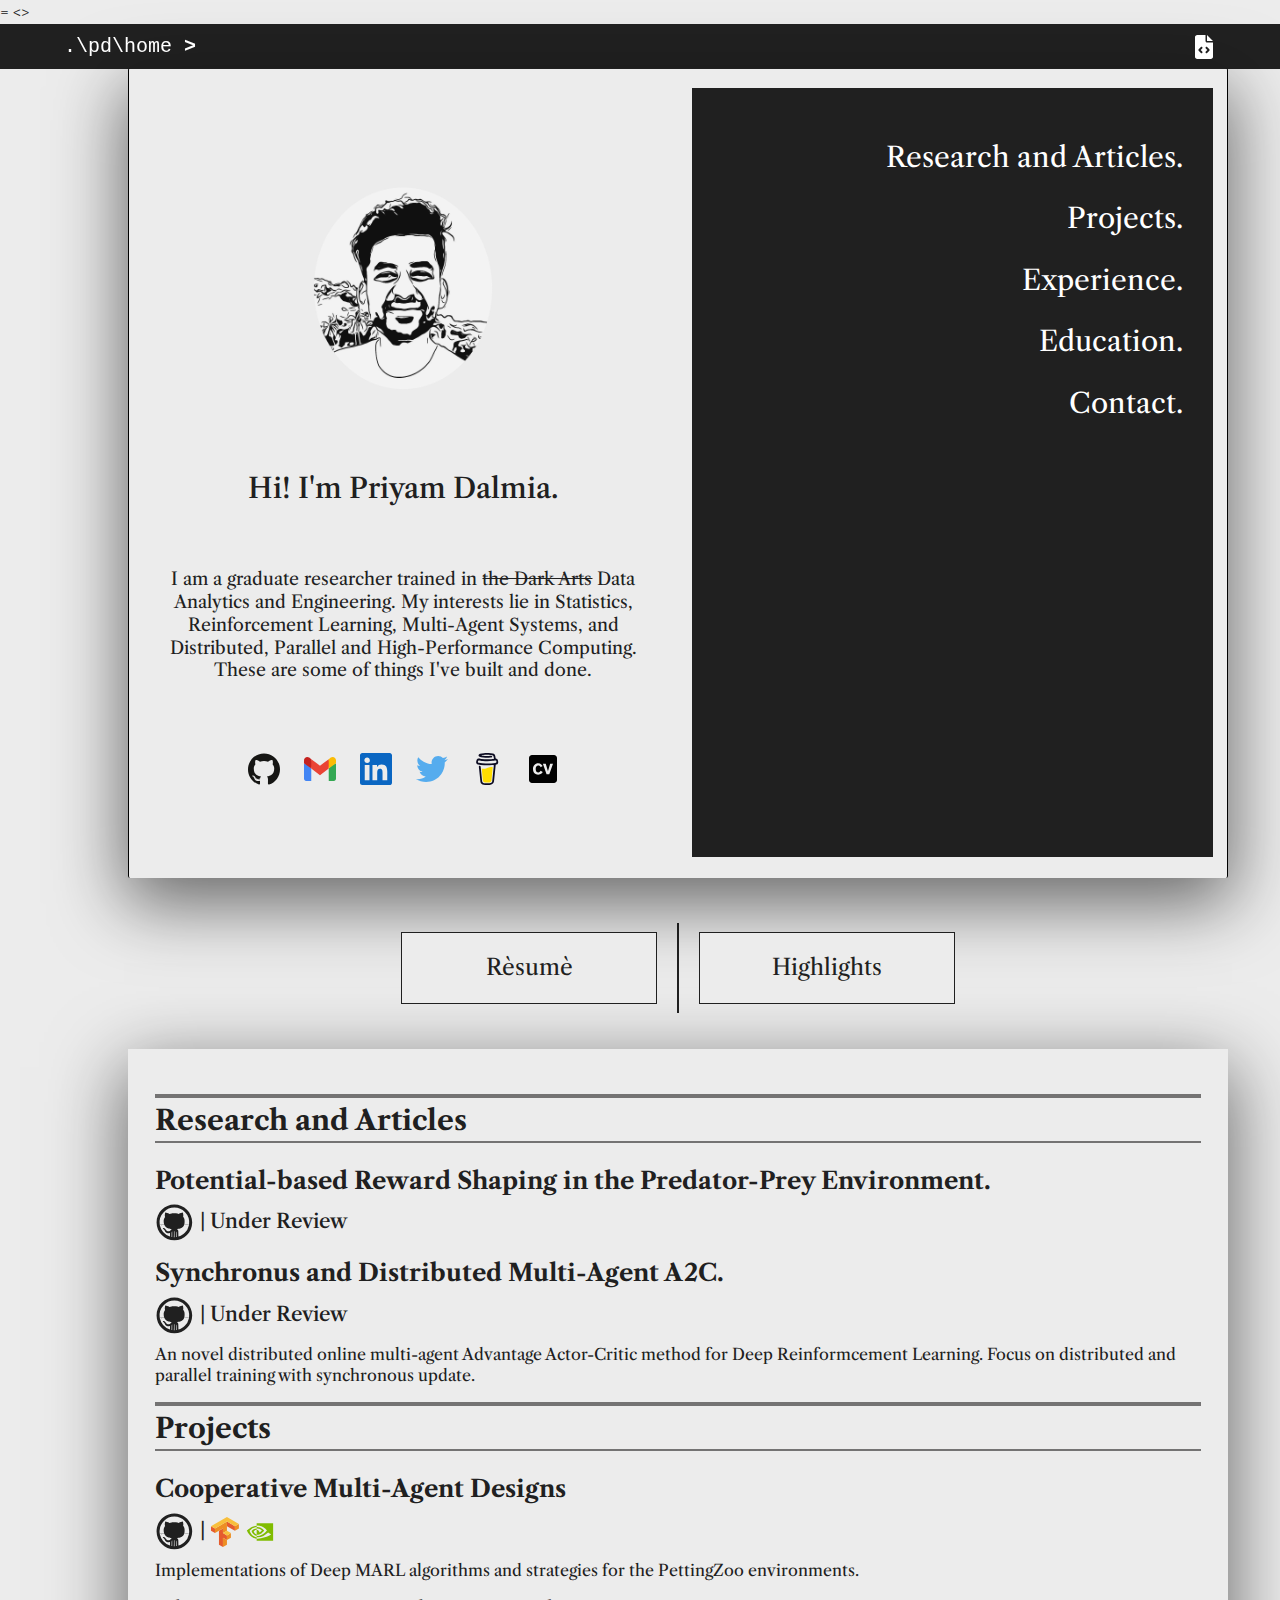
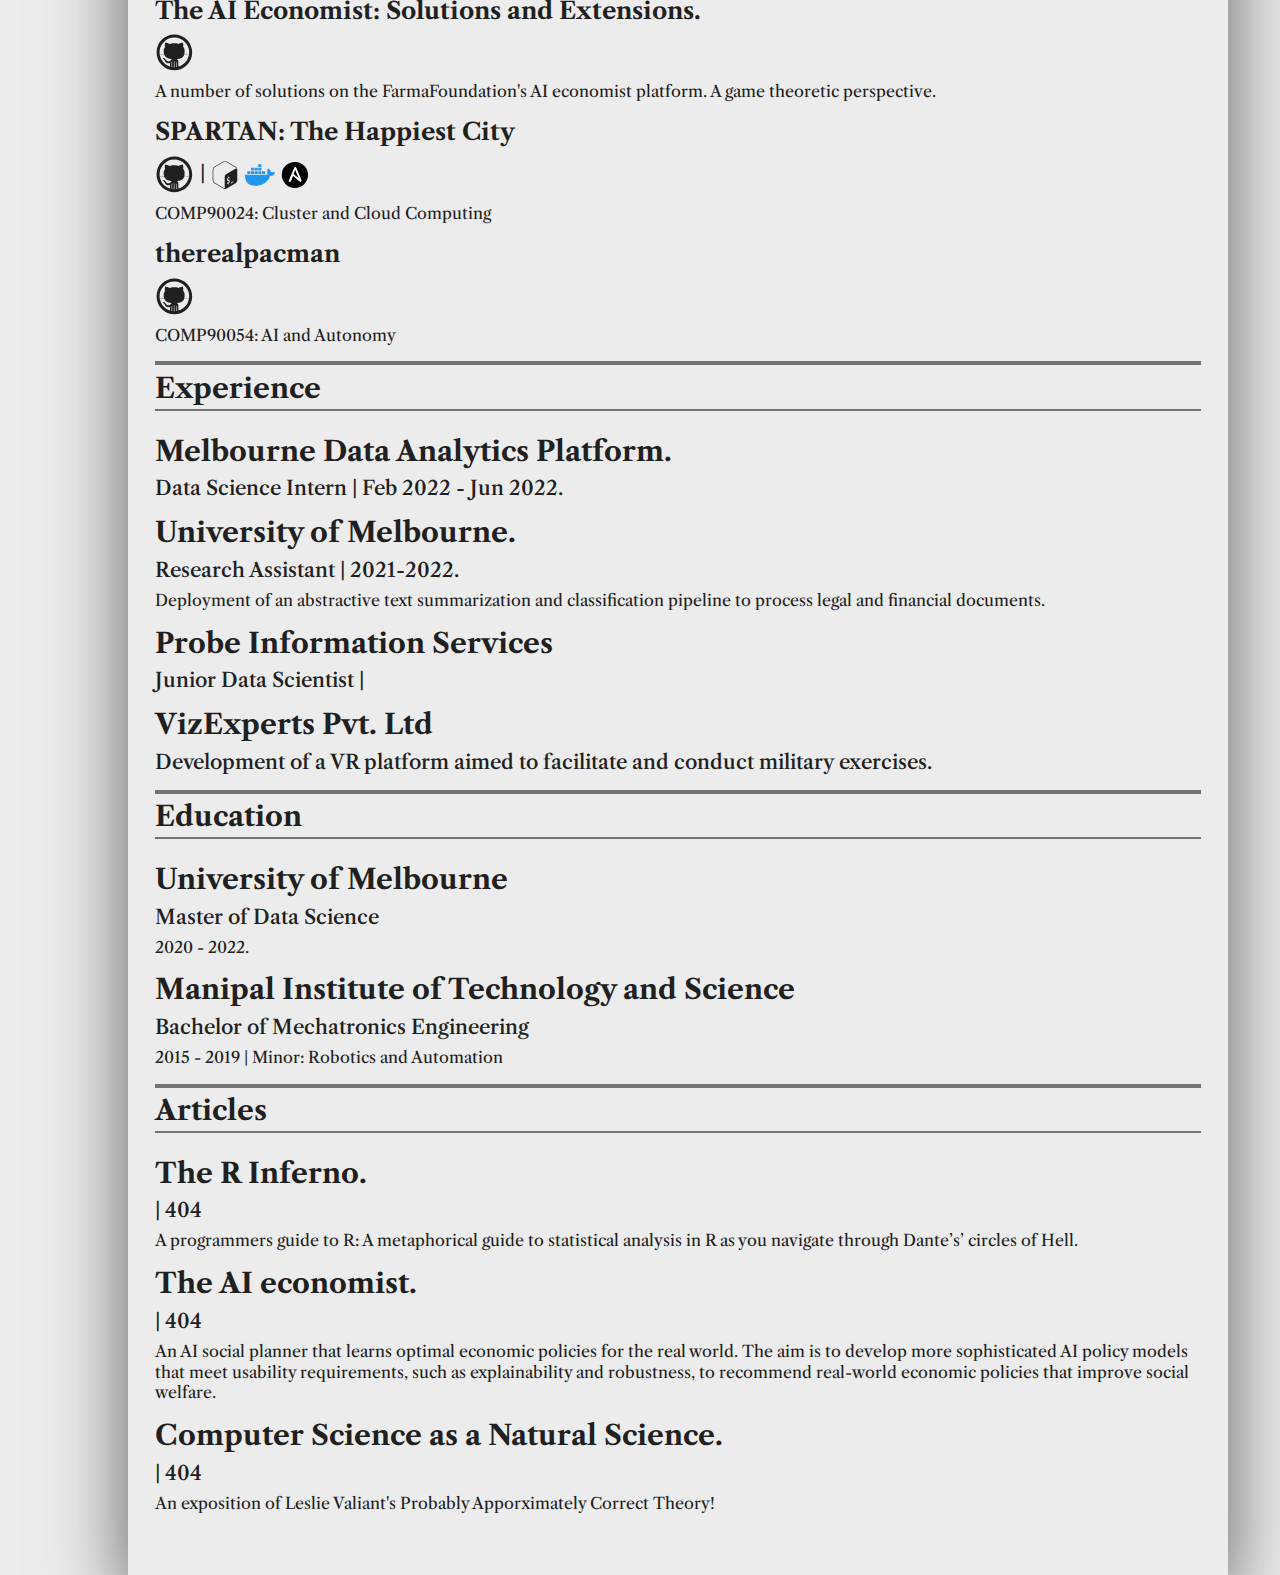
==== index.html @ 286eca4e "premier commit" ====
<!DOCTYPE html>
=    <>
        <title>Portfolio</title>
        <link rel="stylesheet" href="https://maxcdn.bootstrapcdn.com/bootstrap/4.5.2/css/bootstrap.min.css">
        <link rel="stylesheet" href="./css/stylesheet.css">
        <link rel="preconnect" href="https://fonts.gstatic.com" crossorigin>
        <link rel="preconnect" href="https://fonts.googleapis.com">
        <link href="https://fonts.googleapis.com/css2?family=Libre+Caslon+Text&display=swap" rel="stylesheet"> 
    </head>
    <body>
        <div class="toolbar">
            <div class="address">
                <p>.\pd\home <b>></b></p>
            </div>
            <div class="icons">
                <a href="https://github.com/priyamDalmia/priyamDalmia.github.io"><svg aria-hidden="true" role="img" width="1.5em" height="1.5em" preserveAspectRatio="xMidYMid meet" viewBox="0 0 384 512"><path fill="#FFFFFF" d="M224 128V0H48C21.49 0 0 21.49 0 48v416c0 26.5 21.49 48 48 48h288c26.51 0 48-21.49 48-48V160H256.9c-18.6 0-32.9-14.3-32.9-32zm-69.9 225.8c7.812 7.812 7.812 20.5 0 28.31c-3.9 3.99-9 5.89-14.1 5.89s-10.23-1.938-14.14-5.844l-48-48c-7.812-7.812-7.812-20.5 0-28.31l48-48c7.812-7.812 20.47-7.812 28.28 0s7.812 20.5 0 28.31L120.3 320l33.8 33.8zm152-48c7.812 7.812 7.812 20.5 0 28.31l-48 48c-3.9 3.99-9 5.89-14.1 5.89s-10.23-1.938-14.14-5.844c-7.812-7.812-7.812-20.5 0-28.31L263.7 320l-33.86-33.84c-7.812-7.812-7.812-20.5 0-28.31s20.47-7.812 28.28 0l47.98 47.95zM256 0v128h128L256 0z"/></svg></a>
            </div>
        </div>
        <div class="content"> 
            <div class="profile-content page">
                <div class="box left">
                    <div class="item1" style="grid-row-start: span 2">
                        <img class=mugshot src="images/mugshot.png" alt="mugshot here!">
                    </div>
                    <h3 class="item2" style="grid-row-start:3">Hi! I'm Priyam Dalmia.</h3>
                    <p class="item3" style="font-size:1.1em">I am a graduate researcher trained in <del>the Dark Arts</del> Data Analytics and Engineering. My interests lie in Statistics, Reinforcement Learning, Multi-Agent Systems, 
                    and Distributed, Parallel and High-Performance Computing. These are some of things I've built and done.</p>
                    <div class="item4 contact-icons" style="grid-row-start:5">
                            <a href="https://github.com/priyamDalmia/priyamDalmia.github.io">
                                <svg aria-hidden="true" role="img" width="2em" height="2em" preserveAspectRatio="xMidYMid meet" viewBox="0 0 256 250"><path fill="#161614" d="M128.001 0C57.317 0 0 57.307 0 128.001c0 56.554 36.676 104.535 87.535 121.46c6.397 1.185 8.746-2.777 8.746-6.158c0-3.052-.12-13.135-.174-23.83c-35.61 7.742-43.124-15.103-43.124-15.103c-5.823-14.795-14.213-18.73-14.213-18.73c-11.613-7.944.876-7.78.876-7.78c12.853.902 19.621 13.19 19.621 13.19c11.417 19.568 29.945 13.911 37.249 10.64c1.149-8.272 4.466-13.92 8.127-17.116c-28.431-3.236-58.318-14.212-58.318-63.258c0-13.975 5-25.394 13.188-34.358c-1.329-3.224-5.71-16.242 1.24-33.874c0 0 10.749-3.44 35.21 13.121c10.21-2.836 21.16-4.258 32.038-4.307c10.878.049 21.837 1.47 32.066 4.307c24.431-16.56 35.165-13.12 35.165-13.12c6.967 17.63 2.584 30.65 1.255 33.873c8.207 8.964 13.173 20.383 13.173 34.358c0 49.163-29.944 59.988-58.447 63.157c4.591 3.972 8.682 11.762 8.682 23.704c0 17.126-.148 30.91-.148 35.126c0 3.407 2.304 7.398 8.792 6.14C219.37 232.5 256 184.537 256 128.002C256 57.307 198.691 0 128.001 0Zm-80.06 182.34c-.282.636-1.283.827-2.194.39c-.929-.417-1.45-1.284-1.15-1.922c.276-.655 1.279-.838 2.205-.399c.93.418 1.46 1.293 1.139 1.931Zm6.296 5.618c-.61.566-1.804.303-2.614-.591c-.837-.892-.994-2.086-.375-2.66c.63-.566 1.787-.301 2.626.591c.838.903 1 2.088.363 2.66Zm4.32 7.188c-.785.545-2.067.034-2.86-1.104c-.784-1.138-.784-2.503.017-3.05c.795-.547 2.058-.055 2.861 1.075c.782 1.157.782 2.522-.019 3.08Zm7.304 8.325c-.701.774-2.196.566-3.29-.49c-1.119-1.032-1.43-2.496-.726-3.27c.71-.776 2.213-.558 3.315.49c1.11 1.03 1.45 2.505.701 3.27Zm9.442 2.81c-.31 1.003-1.75 1.459-3.199 1.033c-1.448-.439-2.395-1.613-2.103-2.626c.301-1.01 1.747-1.484 3.207-1.028c1.446.436 2.396 1.602 2.095 2.622Zm10.744 1.193c.036 1.055-1.193 1.93-2.715 1.95c-1.53.034-2.769-.82-2.786-1.86c0-1.065 1.202-1.932 2.733-1.958c1.522-.03 2.768.818 2.768 1.868Zm10.555-.405c.182 1.03-.875 2.088-2.387 2.37c-1.485.271-2.861-.365-3.05-1.386c-.184-1.056.893-2.114 2.376-2.387c1.514-.263 2.868.356 3.061 1.403Z"/></svg>
                            </a>
                            <a href="./pages/common/contact-me.html">
                                <svg aria-hidden="true" role="img" width="2em" height="2em" preserveAspectRatio="xMidYMid meet" viewBox="0 0 256 193"><path fill="#4285F4" d="M58.182 192.05V93.14L27.507 65.077L0 49.504v125.091c0 9.658 7.825 17.455 17.455 17.455h40.727Z"/><path fill="#34A853" d="M197.818 192.05h40.727c9.659 0 17.455-7.826 17.455-17.455V49.505l-31.156 17.837l-27.026 25.798v98.91Z"/><path fill="#EA4335" d="m58.182 93.14l-4.174-38.647l4.174-36.989L128 69.868l69.818-52.364l4.669 34.992l-4.669 40.644L128 145.504z"/><path fill="#FBBC04" d="M197.818 17.504V93.14L256 49.504V26.231c0-21.585-24.64-33.89-41.89-20.945l-16.292 12.218Z"/><path fill="#C5221F" d="m0 49.504l26.759 20.07L58.182 93.14V17.504L41.89 5.286C24.61-7.66 0 4.646 0 26.23v23.273Z"/></svg>
                            </a>
                            <a href="https://www.linkedin.com/in/priyam-dalmia-15a300228">
                                <svg aria-hidden="true" role="img" width="2em" height="2em" preserveAspectRatio="xMidYMid meet" viewBox="0 0 256 256"><path fill="#0A66C2" d="M218.123 218.127h-37.931v-59.403c0-14.165-.253-32.4-19.728-32.4c-19.756 0-22.779 15.434-22.779 31.369v60.43h-37.93V95.967h36.413v16.694h.51a39.907 39.907 0 0 1 35.928-19.733c38.445 0 45.533 25.288 45.533 58.186l-.016 67.013ZM56.955 79.27c-12.157.002-22.014-9.852-22.016-22.009c-.002-12.157 9.851-22.014 22.008-22.016c12.157-.003 22.014 9.851 22.016 22.008A22.013 22.013 0 0 1 56.955 79.27m18.966 138.858H37.95V95.967h37.97v122.16ZM237.033.018H18.89C8.58-.098.125 8.161-.001 18.471v219.053c.122 10.315 8.576 18.582 18.89 18.474h218.144c10.336.128 18.823-8.139 18.966-18.474V18.454c-.147-10.33-8.635-18.588-18.966-18.453"/></svg>
                            </a>
                            <a href="">
                                <svg aria-hidden="true" role="img" width="2em" height="2em" preserveAspectRatio="xMidYMid meet" viewBox="0 0 256 209"><path fill="#55acee" d="M256 25.45a105.04 105.04 0 0 1-30.166 8.27c10.845-6.5 19.172-16.793 23.093-29.057a105.183 105.183 0 0 1-33.351 12.745C205.995 7.201 192.346.822 177.239.822c-29.006 0-52.523 23.516-52.523 52.52c0 4.117.465 8.125 1.36 11.97c-43.65-2.191-82.35-23.1-108.255-54.876c-4.52 7.757-7.11 16.78-7.11 26.404c0 18.222 9.273 34.297 23.365 43.716a52.312 52.312 0 0 1-23.79-6.57c-.003.22-.003.44-.003.661c0 25.447 18.104 46.675 42.13 51.5a52.592 52.592 0 0 1-23.718.9c6.683 20.866 26.08 36.05 49.062 36.475c-17.975 14.086-40.622 22.483-65.228 22.483c-4.24 0-8.42-.249-12.529-.734c23.243 14.902 50.85 23.597 80.51 23.597c96.607 0 149.434-80.031 149.434-149.435c0-2.278-.05-4.543-.152-6.795A106.748 106.748 0 0 0 256 25.45"/></svg>
                            </a>
                            <a href="https://www.buymeacoffee.com/dalmiap">
                                <svg width="1.9em" height="2em" viewBox="0 0 884 1279" fill="none"><path d="M791.109 297.518L790.231 297.002L788.201 296.383C789.018 297.072 790.04 297.472 791.109 297.518V297.518Z" fill="#0D0C22"/><path d="M803.896 388.891L802.916 389.166L803.896 388.891Z" fill="#0D0C22"/><path d="M791.484 297.377C791.359 297.361 791.237 297.332 791.118 297.29C791.111 297.371 791.111 297.453 791.118 297.534C791.252 297.516 791.379 297.462 791.484 297.377V297.377Z" fill="#0D0C22"/><path d="M791.113 297.529H791.244V297.447L791.113 297.529Z" fill="#0D0C22"/><path d="M803.111 388.726L804.591 387.883L805.142 387.573L805.641 387.04C804.702 387.444 803.846 388.016 803.111 388.726V388.726Z" fill="#0D0C22"/><path d="M793.669 299.515L792.223 298.138L791.243 297.605C791.77 298.535 792.641 299.221 793.669 299.515V299.515Z" fill="#0D0C22"/><path d="M430.019 1186.18C428.864 1186.68 427.852 1187.46 427.076 1188.45L427.988 1187.87C428.608 1187.3 429.485 1186.63 430.019 1186.18Z" fill="#0D0C22"/><path d="M641.187 1144.63C641.187 1143.33 640.551 1143.57 640.705 1148.21C640.705 1147.84 640.86 1147.46 640.929 1147.1C641.015 1146.27 641.084 1145.46 641.187 1144.63Z" fill="#0D0C22"/><path d="M619.284 1186.18C618.129 1186.68 617.118 1187.46 616.342 1188.45L617.254 1187.87C617.873 1187.3 618.751 1186.63 619.284 1186.18Z" fill="#0D0C22"/><path d="M281.304 1196.06C280.427 1195.3 279.354 1194.8 278.207 1194.61C279.136 1195.06 280.065 1195.51 280.684 1195.85L281.304 1196.06Z" fill="#0D0C22"/><path d="M247.841 1164.01C247.704 1162.66 247.288 1161.35 246.619 1160.16C247.093 1161.39 247.489 1162.66 247.806 1163.94L247.841 1164.01Z" fill="#0D0C22"/><path d="M472.623 590.836C426.682 610.503 374.546 632.802 306.976 632.802C278.71 632.746 250.58 628.868 223.353 621.274L270.086 1101.08C271.74 1121.13 280.876 1139.83 295.679 1153.46C310.482 1167.09 329.87 1174.65 349.992 1174.65C349.992 1174.65 416.254 1178.09 438.365 1178.09C462.161 1178.09 533.516 1174.65 533.516 1174.65C553.636 1174.65 573.019 1167.08 587.819 1153.45C602.619 1139.82 611.752 1121.13 613.406 1101.08L663.459 570.876C641.091 563.237 618.516 558.161 593.068 558.161C549.054 558.144 513.591 573.303 472.623 590.836Z" fill="#FFDD00"/><path d="M78.6885 386.132L79.4799 386.872L79.9962 387.182C79.5987 386.787 79.1603 386.435 78.6885 386.132V386.132Z" fill="#0D0C22"/><path d="M879.567 341.849L872.53 306.352C866.215 274.503 851.882 244.409 819.19 232.898C808.711 229.215 796.821 227.633 788.786 220.01C780.751 212.388 778.376 200.55 776.518 189.572C773.076 169.423 769.842 149.257 766.314 129.143C763.269 111.85 760.86 92.4243 752.928 76.56C742.604 55.2584 721.182 42.8009 699.88 34.559C688.965 30.4844 677.826 27.0375 666.517 24.2352C613.297 10.1947 557.342 5.03277 502.591 2.09047C436.875 -1.53577 370.983 -0.443234 305.422 5.35968C256.625 9.79894 205.229 15.1674 158.858 32.0469C141.91 38.224 124.445 45.6399 111.558 58.7341C95.7448 74.8221 90.5829 99.7026 102.128 119.765C110.336 134.012 124.239 144.078 138.985 150.737C158.192 159.317 178.251 165.846 198.829 170.215C256.126 182.879 315.471 187.851 374.007 189.968C438.887 192.586 503.87 190.464 568.44 183.618C584.408 181.863 600.347 179.758 616.257 177.304C634.995 174.43 647.022 149.928 641.499 132.859C634.891 112.453 617.134 104.538 597.055 107.618C594.095 108.082 591.153 108.512 588.193 108.942L586.06 109.252C579.257 110.113 572.455 110.915 565.653 111.661C551.601 113.175 537.515 114.414 523.394 115.378C491.768 117.58 460.057 118.595 428.363 118.647C397.219 118.647 366.058 117.769 334.983 115.722C320.805 114.793 306.661 113.611 292.552 112.177C286.134 111.506 279.733 110.801 273.333 110.009L267.241 109.235L265.917 109.046L259.602 108.134C246.697 106.189 233.792 103.953 221.025 101.251C219.737 100.965 218.584 100.249 217.758 99.2193C216.932 98.1901 216.482 96.9099 216.482 95.5903C216.482 94.2706 216.932 92.9904 217.758 91.9612C218.584 90.9319 219.737 90.2152 221.025 89.9293H221.266C232.33 87.5721 243.479 85.5589 254.663 83.8038C258.392 83.2188 262.131 82.6453 265.882 82.0832H265.985C272.988 81.6186 280.026 80.3625 286.994 79.5366C347.624 73.2302 408.614 71.0801 469.538 73.1014C499.115 73.9618 528.676 75.6996 558.116 78.6935C564.448 79.3474 570.746 80.0357 577.043 80.8099C579.452 81.1025 581.878 81.4465 584.305 81.7391L589.191 82.4445C603.438 84.5667 617.61 87.1419 631.708 90.1703C652.597 94.7128 679.422 96.1925 688.713 119.077C691.673 126.338 693.015 134.408 694.649 142.03L696.731 151.752C696.786 151.926 696.826 152.105 696.852 152.285C701.773 175.227 706.7 198.169 711.632 221.111C711.994 222.806 712.002 224.557 711.657 226.255C711.312 227.954 710.621 229.562 709.626 230.982C708.632 232.401 707.355 233.6 705.877 234.504C704.398 235.408 702.75 235.997 701.033 236.236H700.895L697.884 236.649L694.908 237.044C685.478 238.272 676.038 239.419 666.586 240.486C647.968 242.608 629.322 244.443 610.648 245.992C573.539 249.077 536.356 251.102 499.098 252.066C480.114 252.57 461.135 252.806 442.162 252.771C366.643 252.712 291.189 248.322 216.173 239.625C208.051 238.662 199.93 237.629 191.808 236.58C198.106 237.389 187.231 235.96 185.029 235.651C179.867 234.928 174.705 234.177 169.543 233.397C152.216 230.798 134.993 227.598 117.7 224.793C96.7944 221.352 76.8005 223.073 57.8906 233.397C42.3685 241.891 29.8055 254.916 21.8776 270.735C13.7217 287.597 11.2956 305.956 7.64786 324.075C4.00009 342.193 -1.67805 361.688 0.472751 380.288C5.10128 420.431 33.165 453.054 73.5313 460.35C111.506 467.232 149.687 472.807 187.971 477.556C338.361 495.975 490.294 498.178 641.155 484.129C653.44 482.982 665.708 481.732 677.959 480.378C681.786 479.958 685.658 480.398 689.292 481.668C692.926 482.938 696.23 485.005 698.962 487.717C701.694 490.429 703.784 493.718 705.08 497.342C706.377 500.967 706.846 504.836 706.453 508.665L702.633 545.797C694.936 620.828 687.239 695.854 679.542 770.874C671.513 849.657 663.431 928.434 655.298 1007.2C653.004 1029.39 650.71 1051.57 648.416 1073.74C646.213 1095.58 645.904 1118.1 641.757 1139.68C635.218 1173.61 612.248 1194.45 578.73 1202.07C548.022 1209.06 516.652 1212.73 485.161 1213.01C450.249 1213.2 415.355 1211.65 380.443 1211.84C343.173 1212.05 297.525 1208.61 268.756 1180.87C243.479 1156.51 239.986 1118.36 236.545 1085.37C231.957 1041.7 227.409 998.039 222.9 954.381L197.607 711.615L181.244 554.538C180.968 551.94 180.693 549.376 180.435 546.76C178.473 528.023 165.207 509.681 144.301 510.627C126.407 511.418 106.069 526.629 108.168 546.76L120.298 663.214L145.385 904.104C152.532 972.528 159.661 1040.96 166.773 1109.41C168.15 1122.52 169.44 1135.67 170.885 1148.78C178.749 1220.43 233.465 1259.04 301.224 1269.91C340.799 1276.28 381.337 1277.59 421.497 1278.24C472.979 1279.07 524.977 1281.05 575.615 1271.72C650.653 1257.95 706.952 1207.85 714.987 1130.13C717.282 1107.69 719.576 1085.25 721.87 1062.8C729.498 988.559 737.115 914.313 744.72 840.061L769.601 597.451L781.009 486.263C781.577 480.749 783.905 475.565 787.649 471.478C791.392 467.391 796.352 464.617 801.794 463.567C823.25 459.386 843.761 452.245 859.023 435.916C883.318 409.918 888.153 376.021 879.567 341.849ZM72.4301 365.835C72.757 365.68 72.1548 368.484 71.8967 369.792C71.8451 367.813 71.9483 366.058 72.4301 365.835ZM74.5121 381.94C74.6842 381.819 75.2003 382.508 75.7337 383.334C74.925 382.576 74.4089 382.009 74.4949 381.94H74.5121ZM76.5597 384.641C77.2996 385.897 77.6953 386.689 76.5597 384.641V384.641ZM80.672 387.979H80.7752C80.7752 388.1 80.9645 388.22 81.0333 388.341C80.9192 388.208 80.7925 388.087 80.6548 387.979H80.672ZM800.796 382.989C793.088 390.319 781.473 393.726 769.996 395.43C641.292 414.529 510.713 424.199 380.597 419.932C287.476 416.749 195.336 406.407 103.144 393.382C94.1102 392.109 84.3197 390.457 78.1082 383.798C66.4078 371.237 72.1548 345.944 75.2003 330.768C77.9878 316.865 83.3218 298.334 99.8572 296.355C125.667 293.327 155.64 304.218 181.175 308.09C211.917 312.781 242.774 316.538 273.745 319.36C405.925 331.405 540.325 329.529 671.92 311.91C695.905 308.686 719.805 304.941 743.619 300.674C764.835 296.871 788.356 289.731 801.175 311.703C809.967 326.673 811.137 346.701 809.778 363.615C809.359 370.984 806.139 377.915 800.779 382.989H800.796Z" fill="#0D0C22"/></svg>
                            </a>
                            <a href="/pages/common/resume.pdf" download>
                            <svg aria-hidden="true" role="img" width="2em" height="2em" preserveAspectRatio="xMidYMid meet" viewBox="0 0 448 512"><path fill="#000000" d="M48 32C21.5 32 0 53.5 0 80v352c0 26.5 21.5 48 48 48h352c26.5 0 48-21.5 48-48V80c0-26.5-21.5-48-48-48H48zm98.88 133.234c19.636 0 37.082 6.789 49.929 16.971c11.88 9.452 17.444 18.907 22.298 27.393l-33.923 16.949c-2.427-5.565-5.347-11.387-12.846-17.682c-8.248-6.552-16.478-8.484-23.524-8.484c-27.626 0-42.17 25.693-42.17 54.287c0 37.573 19.161 56.22 42.17 56.22c22.3 0 31.278-15.51 37.08-25.435L219.6 302.66c-6.315 9.926-12.374 19.635-25.95 29.069c-7.262 5.09-23.977 15.037-47.736 15.037C100.586 346.766 64 313.81 64 255.87c0-50.636 34.415-90.637 82.88-90.637zm75.483 5.328h45.565L303.31 292.24l35.125-121.678H384l-59.379 171.112H281.01l-58.647-171.111z"/></svg>
                            </a>
                    </div>
                </div>
                <div class="box right">
                    <nav class="item1" style="grid-row-end: 1">
                        <ul class="nav-options">
                            <li><a href="#research">Research and Articles.</a></li>
                            <li><a href="#projects">Projects.</a></li>
                            <li><a href="#experience">Experience.</a></li>
                            <li><a href="#education">Education.</a></li>
                            <li><a href="./pages/common/contact-me.html">Contact.</a></li>
                        </ul>
                    </nav>
                </div>
            </div>
            <div class="tabs">
                <a class="tab-btn"><label for="tab1">R&egravesum&egrave</label></a>
                <div class="vl"></div>
                <a class="tab-btn"><label for="tab2">Highlights</label></a>
            </div>
            <div class="tab-content">
                <input class="radio-btn" checked id="tab1" type="radio" name="1">
                <div class="tab-content-box">
                <section id="research">
                    <div>
                        <h3 class="section-name">Research and Articles</h3>
                        <div class="child">
                            <h4 class="child-title"><a href="pages\projects\predator-prey.html">Potential-based Reward Shaping in the Predator-Prey Environment. </a></h4>
                            <h5 class="child-sub">
                                <a href="https://github.com/priyamDalmia/predator-prey">
                                <svg aria-hidden="true" role="img" width="2em" height="2em" preserveAspectRatio="xMidYMid meet" viewBox="0 0 32 32"><path fill="currentColor" d="m23.356 17.485l-.01.02l.162.006c.107.005.218.01.33.017c-.046-.004-.09-.01-.136-.013l-.346-.03zM15.5 1.25C7.63 1.25 1.25 7.63 1.25 15.5S7.63 29.75 15.5 29.75s14.25-6.38 14.25-14.25S23.37 1.25 15.5 1.25zM3.77 17.092a28.99 28.99 0 0 1 2.792-.156c.262 0 .507-.006.717-.012c.062.213.135.42.218.613h-.006a24.658 24.658 0 0 0-3.574.415c-.06-.283-.108-.57-.147-.86zm8.426 5.13c-.1.03-.224.07-.357.118c-.48.17-.666.207-1.15.207c-.503.015-.622-.02-.922-.17a2.694 2.694 0 0 1-1.117-1.024c-.452-.746-1.235-1.275-1.888-1.275c-.56 0-.664.227-.26.557c.607.496 1.06.998 1.247 1.385c.104.215.265.546.357.744c.1.206.31.474.51.676c.473.44.93.66 1.61.772c.454.06.566.06 1.104-.004c.26-.03.48-.067.676-.118v.77c0 1.05-.008 1.63-.03 1.946a11.847 11.847 0 0 1-8.044-8.782a35.03 35.03 0 0 1 3.373-.43l.208-.018c.398.925 1.01 1.63 1.876 2.18c.53.336 1.38.684 1.807.732c.118.02.46.09.76.16c.302.066.89.172 1.31.236h.008c-.007.018-.014.02-.022.02c-.506.265-.835.675-1.057 1.32zm1.536 4.984a13.363 13.363 0 0 1-.5-.087c.024-.286.038-.785.054-1.723c.028-1.767.04-1.94.156-2.19c.07-.15.17-.32.226-.356c.095-.077.1.077.1 2.19c0 1.103-.005 1.746-.036 2.167zm1.768.132c-.148 0-.296-.007-.443-.013c.086-.562.104-1.428.106-2.87l.003-1.82l.197.018l.2.02l.03 2.365c.018 1.21.028 1.878.076 2.296c-.057 0-.112.003-.17.003zm1.506-.1c-.04-.485-.037-1.243-.027-2.553c.018-1.866.018-1.866.13-1.77c.246.247.305.624.305 2.374c0 .93.01 1.498.082 1.877c-.163.03-.327.053-.49.073zm10.083-9.313a25.549 25.549 0 0 0-3.251-.4c1.25.108 2.326.248 3.245.418a11.807 11.807 0 0 1-3.214 5.928c-1.4 1.4-3.15 2.448-5.105 3.008c-.034-.334-.058-1.047-.066-2.21c-.03-2.168-.04-2.264-.17-2.603a2.346 2.346 0 0 0-.812-1.055a1.259 1.259 0 0 0-.3-.14c.144-.02.28-.02.426-.057c1.418-.188 2.168-.357 2.772-.584c1.263-.49 2.13-1.3 2.606-2.467c.044-.103.088-.2.123-.28l.01.002a.96.96 0 0 1 .065-.125c.02-.017.036-.085.038-.15c0-.038.017-.158.04-.318c.25.01.58.018.94.02c.958.008 1.944.064 2.793.156c-.036.288-.082.576-.14.86zm-1.267-1.057a32.65 32.65 0 0 0-2.31-.057c.02-.103.036-.218.058-.336c.084-.454.112-.912.114-1.823c.002-1.413-.074-1.8-.534-2.735a4.586 4.586 0 0 0-.655-1c.225-.658.207-1.68-.02-2.574c-.19-.734-.258-.78-.924-.64a6.182 6.182 0 0 0-1.597.576c-.274.138-.652.354-.923.522c-.715-.25-1.45-.42-2.242-.508c-.8-.092-2.76-.04-3.454.09c-.68.125-1.293.28-1.848.46c-.276-.17-.678-.4-.964-.546a6.055 6.055 0 0 0-1.597-.573c-.664-.144-.732-.095-.922.64c-.235.907-.237 1.945-.004 2.603c.025.075.042.13.05.17c-.943 1.187-1.25 2.515-1.047 4.367c.053.482.136.926.25 1.333c-.6-.004-1.456.018-2.073.057c-.454.03-.957.076-1.418.13a11.794 11.794 0 0 1 3.367-9.897a11.791 11.791 0 0 1 8.37-3.467c3.273 0 6.226 1.323 8.37 3.467a11.794 11.794 0 0 1 3.37 9.872c-.46-.056-.964-.103-1.417-.132z"/></svg></a>
                                | Under Review </h5>
                            <p class="child-summary"></p>
                        </div>

                        <div class="child">
                            <h4 class="child-title"><a href="pages\projects\marl-survey\SDMAA2C.html">Synchronus and Distributed Multi-Agent A2C.</a></h4>
                            <h5 class="child-sub">
                                <a href="https://github.com/priyamDalmia/SDMAA2C">
                                <svg aria-hidden="true" role="img" width="2em" height="2em" preserveAspectRatio="xMidYMid meet" viewBox="0 0 32 32"><path fill="currentColor" d="m23.356 17.485l-.01.02l.162.006c.107.005.218.01.33.017c-.046-.004-.09-.01-.136-.013l-.346-.03zM15.5 1.25C7.63 1.25 1.25 7.63 1.25 15.5S7.63 29.75 15.5 29.75s14.25-6.38 14.25-14.25S23.37 1.25 15.5 1.25zM3.77 17.092a28.99 28.99 0 0 1 2.792-.156c.262 0 .507-.006.717-.012c.062.213.135.42.218.613h-.006a24.658 24.658 0 0 0-3.574.415c-.06-.283-.108-.57-.147-.86zm8.426 5.13c-.1.03-.224.07-.357.118c-.48.17-.666.207-1.15.207c-.503.015-.622-.02-.922-.17a2.694 2.694 0 0 1-1.117-1.024c-.452-.746-1.235-1.275-1.888-1.275c-.56 0-.664.227-.26.557c.607.496 1.06.998 1.247 1.385c.104.215.265.546.357.744c.1.206.31.474.51.676c.473.44.93.66 1.61.772c.454.06.566.06 1.104-.004c.26-.03.48-.067.676-.118v.77c0 1.05-.008 1.63-.03 1.946a11.847 11.847 0 0 1-8.044-8.782a35.03 35.03 0 0 1 3.373-.43l.208-.018c.398.925 1.01 1.63 1.876 2.18c.53.336 1.38.684 1.807.732c.118.02.46.09.76.16c.302.066.89.172 1.31.236h.008c-.007.018-.014.02-.022.02c-.506.265-.835.675-1.057 1.32zm1.536 4.984a13.363 13.363 0 0 1-.5-.087c.024-.286.038-.785.054-1.723c.028-1.767.04-1.94.156-2.19c.07-.15.17-.32.226-.356c.095-.077.1.077.1 2.19c0 1.103-.005 1.746-.036 2.167zm1.768.132c-.148 0-.296-.007-.443-.013c.086-.562.104-1.428.106-2.87l.003-1.82l.197.018l.2.02l.03 2.365c.018 1.21.028 1.878.076 2.296c-.057 0-.112.003-.17.003zm1.506-.1c-.04-.485-.037-1.243-.027-2.553c.018-1.866.018-1.866.13-1.77c.246.247.305.624.305 2.374c0 .93.01 1.498.082 1.877c-.163.03-.327.053-.49.073zm10.083-9.313a25.549 25.549 0 0 0-3.251-.4c1.25.108 2.326.248 3.245.418a11.807 11.807 0 0 1-3.214 5.928c-1.4 1.4-3.15 2.448-5.105 3.008c-.034-.334-.058-1.047-.066-2.21c-.03-2.168-.04-2.264-.17-2.603a2.346 2.346 0 0 0-.812-1.055a1.259 1.259 0 0 0-.3-.14c.144-.02.28-.02.426-.057c1.418-.188 2.168-.357 2.772-.584c1.263-.49 2.13-1.3 2.606-2.467c.044-.103.088-.2.123-.28l.01.002a.96.96 0 0 1 .065-.125c.02-.017.036-.085.038-.15c0-.038.017-.158.04-.318c.25.01.58.018.94.02c.958.008 1.944.064 2.793.156c-.036.288-.082.576-.14.86zm-1.267-1.057a32.65 32.65 0 0 0-2.31-.057c.02-.103.036-.218.058-.336c.084-.454.112-.912.114-1.823c.002-1.413-.074-1.8-.534-2.735a4.586 4.586 0 0 0-.655-1c.225-.658.207-1.68-.02-2.574c-.19-.734-.258-.78-.924-.64a6.182 6.182 0 0 0-1.597.576c-.274.138-.652.354-.923.522c-.715-.25-1.45-.42-2.242-.508c-.8-.092-2.76-.04-3.454.09c-.68.125-1.293.28-1.848.46c-.276-.17-.678-.4-.964-.546a6.055 6.055 0 0 0-1.597-.573c-.664-.144-.732-.095-.922.64c-.235.907-.237 1.945-.004 2.603c.025.075.042.13.05.17c-.943 1.187-1.25 2.515-1.047 4.367c.053.482.136.926.25 1.333c-.6-.004-1.456.018-2.073.057c-.454.03-.957.076-1.418.13a11.794 11.794 0 0 1 3.367-9.897a11.791 11.791 0 0 1 8.37-3.467c3.273 0 6.226 1.323 8.37 3.467a11.794 11.794 0 0 1 3.37 9.872c-.46-.056-.964-.103-1.417-.132z"/></svg></a>
                                | Under Review</h5>
                            <p class="child-summary">An novel distributed online multi-agent Advantage Actor-Critic method for Deep Reinformcement Learning.
                            Focus on distributed and parallel training with synchronous update.</p>
                        </div>

                    </div>
                </section>
                <section id="projects">
                    <div>
                        <h3 class="section-name">Projects</h3>
                        <div class="child">
                            <h4 class="child-title"><a href="pages/projects/marl.html">Cooperative Multi-Agent Designs</a></h4>
                            <h5 class="child-sub">
                                <a href="https://github.com/priyamDalmia/marl-PZoo">
                                    <svg aria-hidden="true" role="img" width="2em" height="2em" preserveAspectRatio="xMidYMid meet" viewBox="0 0 32 32"><path fill="currentColor" d="m23.356 17.485l-.01.02l.162.006c.107.005.218.01.33.017c-.046-.004-.09-.01-.136-.013l-.346-.03zM15.5 1.25C7.63 1.25 1.25 7.63 1.25 15.5S7.63 29.75 15.5 29.75s14.25-6.38 14.25-14.25S23.37 1.25 15.5 1.25zM3.77 17.092a28.99 28.99 0 0 1 2.792-.156c.262 0 .507-.006.717-.012c.062.213.135.42.218.613h-.006a24.658 24.658 0 0 0-3.574.415c-.06-.283-.108-.57-.147-.86zm8.426 5.13c-.1.03-.224.07-.357.118c-.48.17-.666.207-1.15.207c-.503.015-.622-.02-.922-.17a2.694 2.694 0 0 1-1.117-1.024c-.452-.746-1.235-1.275-1.888-1.275c-.56 0-.664.227-.26.557c.607.496 1.06.998 1.247 1.385c.104.215.265.546.357.744c.1.206.31.474.51.676c.473.44.93.66 1.61.772c.454.06.566.06 1.104-.004c.26-.03.48-.067.676-.118v.77c0 1.05-.008 1.63-.03 1.946a11.847 11.847 0 0 1-8.044-8.782a35.03 35.03 0 0 1 3.373-.43l.208-.018c.398.925 1.01 1.63 1.876 2.18c.53.336 1.38.684 1.807.732c.118.02.46.09.76.16c.302.066.89.172 1.31.236h.008c-.007.018-.014.02-.022.02c-.506.265-.835.675-1.057 1.32zm1.536 4.984a13.363 13.363 0 0 1-.5-.087c.024-.286.038-.785.054-1.723c.028-1.767.04-1.94.156-2.19c.07-.15.17-.32.226-.356c.095-.077.1.077.1 2.19c0 1.103-.005 1.746-.036 2.167zm1.768.132c-.148 0-.296-.007-.443-.013c.086-.562.104-1.428.106-2.87l.003-1.82l.197.018l.2.02l.03 2.365c.018 1.21.028 1.878.076 2.296c-.057 0-.112.003-.17.003zm1.506-.1c-.04-.485-.037-1.243-.027-2.553c.018-1.866.018-1.866.13-1.77c.246.247.305.624.305 2.374c0 .93.01 1.498.082 1.877c-.163.03-.327.053-.49.073zm10.083-9.313a25.549 25.549 0 0 0-3.251-.4c1.25.108 2.326.248 3.245.418a11.807 11.807 0 0 1-3.214 5.928c-1.4 1.4-3.15 2.448-5.105 3.008c-.034-.334-.058-1.047-.066-2.21c-.03-2.168-.04-2.264-.17-2.603a2.346 2.346 0 0 0-.812-1.055a1.259 1.259 0 0 0-.3-.14c.144-.02.28-.02.426-.057c1.418-.188 2.168-.357 2.772-.584c1.263-.49 2.13-1.3 2.606-2.467c.044-.103.088-.2.123-.28l.01.002a.96.96 0 0 1 .065-.125c.02-.017.036-.085.038-.15c0-.038.017-.158.04-.318c.25.01.58.018.94.02c.958.008 1.944.064 2.793.156c-.036.288-.082.576-.14.86zm-1.267-1.057a32.65 32.65 0 0 0-2.31-.057c.02-.103.036-.218.058-.336c.084-.454.112-.912.114-1.823c.002-1.413-.074-1.8-.534-2.735a4.586 4.586 0 0 0-.655-1c.225-.658.207-1.68-.02-2.574c-.19-.734-.258-.78-.924-.64a6.182 6.182 0 0 0-1.597.576c-.274.138-.652.354-.923.522c-.715-.25-1.45-.42-2.242-.508c-.8-.092-2.76-.04-3.454.09c-.68.125-1.293.28-1.848.46c-.276-.17-.678-.4-.964-.546a6.055 6.055 0 0 0-1.597-.573c-.664-.144-.732-.095-.922.64c-.235.907-.237 1.945-.004 2.603c.025.075.042.13.05.17c-.943 1.187-1.25 2.515-1.047 4.367c.053.482.136.926.25 1.333c-.6-.004-1.456.018-2.073.057c-.454.03-.957.076-1.418.13a11.794 11.794 0 0 1 3.367-9.897a11.791 11.791 0 0 1 8.37-3.467c3.273 0 6.226 1.323 8.37 3.467a11.794 11.794 0 0 1 3.37 9.872c-.46-.056-.964-.103-1.417-.132z"/></svg></a>
                                    | <svg aria-hidden="true" role="img" width="1.5em" height="1.5em" preserveAspectRatio="xMidYMid meet" viewBox="0 0 256 274"><path fill="#E55B2D" d="M145.726 42.065v42.07l72.861 42.07v-42.07l-72.86-42.07ZM0 84.135v42.07l36.43 21.03V105.17L0 84.135Zm109.291 21.035l-36.43 21.034v126.2l36.43 21.035v-84.135l36.435 21.035v-42.07l-36.435-21.034V105.17Z"/><path fill="#ED8E24" d="M145.726 42.065L36.43 105.17v42.065l72.861-42.065v42.065l36.435-21.03v-84.14ZM255.022 63.1l-36.435 21.035v42.07l36.435-21.035V63.1Zm-72.865 84.135l-36.43 21.035v42.07l36.43-21.036v-42.07Zm-36.43 63.104l-36.436-21.035v84.135l36.435-21.035V210.34Z"/><path fill="#F8BF3C" d="M145.726 0L0 84.135l36.43 21.035l109.296-63.105l72.861 42.07L255.022 63.1L145.726 0Zm0 126.204l-36.435 21.03l36.435 21.036l36.43-21.035l-36.43-21.03Z"/></svg>
                                    <svg aria-hidden="true" role="img" width="1.5em" height="1.5em" preserveAspectRatio="xMidYMid meet" viewBox="0 0 32 32"><path fill="#80bc00" d="M12.447 12.265v-1.674c.163-.012.327-.02.494-.026c4.577-.143 7.581 3.934 7.581 3.934S17.278 19 13.8 19a4.2 4.2 0 0 1-1.353-.217v-5.071c1.782.215 2.14 1 3.212 2.788l2.383-2.009a6.312 6.312 0 0 0-4.672-2.281a8.606 8.606 0 0 0-.923.055m0-5.529v2.5c.164-.013.329-.024.494-.03c6.366-.214 10.513 5.221 10.513 5.221s-4.764 5.792-9.726 5.792a7.4 7.4 0 0 1-1.281-.112v1.545a8.528 8.528 0 0 0 1.067.069c4.618 0 7.958-2.358 11.192-5.15c.535.43 2.731 1.474 3.182 1.932c-3.075 2.574-10.241 4.649-14.3 4.649c-.392 0-.769-.024-1.138-.06v2.172H30V6.736Zm0 12.051v1.32c-4.271-.762-5.457-5.2-5.457-5.2a9.234 9.234 0 0 1 5.457-2.64v1.447h-.006a4.1 4.1 0 0 0-3.184 1.456s.782 2.811 3.19 3.62m-7.586-4.077a10.576 10.576 0 0 1 7.586-4.122V9.236C6.848 9.685 2 14.427 2 14.427s2.746 7.939 10.447 8.665v-1.44c-5.647-.711-7.586-6.939-7.586-6.939Z"/></svg>
                                </h5>
                            <p class="child-summary">Implementations of Deep MARL algorithms and strategies for the PettingZoo environments.</p>
                        </div>
                        
                        <div class="child">
                            <h4 class="child-title"><a href="pages/projects/aieco.html" disabled>The AI Economist: Solutions and Extensions.</a></h4>
                            <h5 class="child-sub">
                                <a href="https://github.com/priyamDalmia/marl-evo-aieco">
                                    <svg aria-hidden="true" role="img" width="2em" height="2em" preserveAspectRatio="xMidYMid meet" viewBox="0 0 32 32"><path fill="currentColor" d="m23.356 17.485l-.01.02l.162.006c.107.005.218.01.33.017c-.046-.004-.09-.01-.136-.013l-.346-.03zM15.5 1.25C7.63 1.25 1.25 7.63 1.25 15.5S7.63 29.75 15.5 29.75s14.25-6.38 14.25-14.25S23.37 1.25 15.5 1.25zM3.77 17.092a28.99 28.99 0 0 1 2.792-.156c.262 0 .507-.006.717-.012c.062.213.135.42.218.613h-.006a24.658 24.658 0 0 0-3.574.415c-.06-.283-.108-.57-.147-.86zm8.426 5.13c-.1.03-.224.07-.357.118c-.48.17-.666.207-1.15.207c-.503.015-.622-.02-.922-.17a2.694 2.694 0 0 1-1.117-1.024c-.452-.746-1.235-1.275-1.888-1.275c-.56 0-.664.227-.26.557c.607.496 1.06.998 1.247 1.385c.104.215.265.546.357.744c.1.206.31.474.51.676c.473.44.93.66 1.61.772c.454.06.566.06 1.104-.004c.26-.03.48-.067.676-.118v.77c0 1.05-.008 1.63-.03 1.946a11.847 11.847 0 0 1-8.044-8.782a35.03 35.03 0 0 1 3.373-.43l.208-.018c.398.925 1.01 1.63 1.876 2.18c.53.336 1.38.684 1.807.732c.118.02.46.09.76.16c.302.066.89.172 1.31.236h.008c-.007.018-.014.02-.022.02c-.506.265-.835.675-1.057 1.32zm1.536 4.984a13.363 13.363 0 0 1-.5-.087c.024-.286.038-.785.054-1.723c.028-1.767.04-1.94.156-2.19c.07-.15.17-.32.226-.356c.095-.077.1.077.1 2.19c0 1.103-.005 1.746-.036 2.167zm1.768.132c-.148 0-.296-.007-.443-.013c.086-.562.104-1.428.106-2.87l.003-1.82l.197.018l.2.02l.03 2.365c.018 1.21.028 1.878.076 2.296c-.057 0-.112.003-.17.003zm1.506-.1c-.04-.485-.037-1.243-.027-2.553c.018-1.866.018-1.866.13-1.77c.246.247.305.624.305 2.374c0 .93.01 1.498.082 1.877c-.163.03-.327.053-.49.073zm10.083-9.313a25.549 25.549 0 0 0-3.251-.4c1.25.108 2.326.248 3.245.418a11.807 11.807 0 0 1-3.214 5.928c-1.4 1.4-3.15 2.448-5.105 3.008c-.034-.334-.058-1.047-.066-2.21c-.03-2.168-.04-2.264-.17-2.603a2.346 2.346 0 0 0-.812-1.055a1.259 1.259 0 0 0-.3-.14c.144-.02.28-.02.426-.057c1.418-.188 2.168-.357 2.772-.584c1.263-.49 2.13-1.3 2.606-2.467c.044-.103.088-.2.123-.28l.01.002a.96.96 0 0 1 .065-.125c.02-.017.036-.085.038-.15c0-.038.017-.158.04-.318c.25.01.58.018.94.02c.958.008 1.944.064 2.793.156c-.036.288-.082.576-.14.86zm-1.267-1.057a32.65 32.65 0 0 0-2.31-.057c.02-.103.036-.218.058-.336c.084-.454.112-.912.114-1.823c.002-1.413-.074-1.8-.534-2.735a4.586 4.586 0 0 0-.655-1c.225-.658.207-1.68-.02-2.574c-.19-.734-.258-.78-.924-.64a6.182 6.182 0 0 0-1.597.576c-.274.138-.652.354-.923.522c-.715-.25-1.45-.42-2.242-.508c-.8-.092-2.76-.04-3.454.09c-.68.125-1.293.28-1.848.46c-.276-.17-.678-.4-.964-.546a6.055 6.055 0 0 0-1.597-.573c-.664-.144-.732-.095-.922.64c-.235.907-.237 1.945-.004 2.603c.025.075.042.13.05.17c-.943 1.187-1.25 2.515-1.047 4.367c.053.482.136.926.25 1.333c-.6-.004-1.456.018-2.073.057c-.454.03-.957.076-1.418.13a11.794 11.794 0 0 1 3.367-9.897a11.791 11.791 0 0 1 8.37-3.467c3.273 0 6.226 1.323 8.37 3.467a11.794 11.794 0 0 1 3.37 9.872c-.46-.056-.964-.103-1.417-.132z"/></svg></a>
                            </h5>
                            <p class="child-summary">A number of solutions on the FarmaFoundation's AI economist platform. A game theoretic perspective.</p>
                        </div>
                        
                        <div class="child">
                            <h4 class="child-title"><a role="link" aria-disabled="true">SPARTAN: The Happiest City</a></h4>
                            <h5 class="child-sub">
                                <a href="https://github.com/priyamDalmia/SPARTAN-TheHappiestCity" disabled>
                                    <svg aria-hidden="true" role="img" width="2em" height="2em" preserveAspectRatio="xMidYMid meet" viewBox="0 0 32 32"><path fill="currentColor" d="m23.356 17.485l-.01.02l.162.006c.107.005.218.01.33.017c-.046-.004-.09-.01-.136-.013l-.346-.03zM15.5 1.25C7.63 1.25 1.25 7.63 1.25 15.5S7.63 29.75 15.5 29.75s14.25-6.38 14.25-14.25S23.37 1.25 15.5 1.25zM3.77 17.092a28.99 28.99 0 0 1 2.792-.156c.262 0 .507-.006.717-.012c.062.213.135.42.218.613h-.006a24.658 24.658 0 0 0-3.574.415c-.06-.283-.108-.57-.147-.86zm8.426 5.13c-.1.03-.224.07-.357.118c-.48.17-.666.207-1.15.207c-.503.015-.622-.02-.922-.17a2.694 2.694 0 0 1-1.117-1.024c-.452-.746-1.235-1.275-1.888-1.275c-.56 0-.664.227-.26.557c.607.496 1.06.998 1.247 1.385c.104.215.265.546.357.744c.1.206.31.474.51.676c.473.44.93.66 1.61.772c.454.06.566.06 1.104-.004c.26-.03.48-.067.676-.118v.77c0 1.05-.008 1.63-.03 1.946a11.847 11.847 0 0 1-8.044-8.782a35.03 35.03 0 0 1 3.373-.43l.208-.018c.398.925 1.01 1.63 1.876 2.18c.53.336 1.38.684 1.807.732c.118.02.46.09.76.16c.302.066.89.172 1.31.236h.008c-.007.018-.014.02-.022.02c-.506.265-.835.675-1.057 1.32zm1.536 4.984a13.363 13.363 0 0 1-.5-.087c.024-.286.038-.785.054-1.723c.028-1.767.04-1.94.156-2.19c.07-.15.17-.32.226-.356c.095-.077.1.077.1 2.19c0 1.103-.005 1.746-.036 2.167zm1.768.132c-.148 0-.296-.007-.443-.013c.086-.562.104-1.428.106-2.87l.003-1.82l.197.018l.2.02l.03 2.365c.018 1.21.028 1.878.076 2.296c-.057 0-.112.003-.17.003zm1.506-.1c-.04-.485-.037-1.243-.027-2.553c.018-1.866.018-1.866.13-1.77c.246.247.305.624.305 2.374c0 .93.01 1.498.082 1.877c-.163.03-.327.053-.49.073zm10.083-9.313a25.549 25.549 0 0 0-3.251-.4c1.25.108 2.326.248 3.245.418a11.807 11.807 0 0 1-3.214 5.928c-1.4 1.4-3.15 2.448-5.105 3.008c-.034-.334-.058-1.047-.066-2.21c-.03-2.168-.04-2.264-.17-2.603a2.346 2.346 0 0 0-.812-1.055a1.259 1.259 0 0 0-.3-.14c.144-.02.28-.02.426-.057c1.418-.188 2.168-.357 2.772-.584c1.263-.49 2.13-1.3 2.606-2.467c.044-.103.088-.2.123-.28l.01.002a.96.96 0 0 1 .065-.125c.02-.017.036-.085.038-.15c0-.038.017-.158.04-.318c.25.01.58.018.94.02c.958.008 1.944.064 2.793.156c-.036.288-.082.576-.14.86zm-1.267-1.057a32.65 32.65 0 0 0-2.31-.057c.02-.103.036-.218.058-.336c.084-.454.112-.912.114-1.823c.002-1.413-.074-1.8-.534-2.735a4.586 4.586 0 0 0-.655-1c.225-.658.207-1.68-.02-2.574c-.19-.734-.258-.78-.924-.64a6.182 6.182 0 0 0-1.597.576c-.274.138-.652.354-.923.522c-.715-.25-1.45-.42-2.242-.508c-.8-.092-2.76-.04-3.454.09c-.68.125-1.293.28-1.848.46c-.276-.17-.678-.4-.964-.546a6.055 6.055 0 0 0-1.597-.573c-.664-.144-.732-.095-.922.64c-.235.907-.237 1.945-.004 2.603c.025.075.042.13.05.17c-.943 1.187-1.25 2.515-1.047 4.367c.053.482.136.926.25 1.333c-.6-.004-1.456.018-2.073.057c-.454.03-.957.076-1.418.13a11.794 11.794 0 0 1 3.367-9.897a11.791 11.791 0 0 1 8.37-3.467c3.273 0 6.226 1.323 8.37 3.467a11.794 11.794 0 0 1 3.37 9.872c-.46-.056-.964-.103-1.417-.132z"/></svg></a>
                                |   <svg aria-hidden="true" role="img" width="1.5em" height="1.5em" preserveAspectRatio="xMidYMid meet" viewBox="0 0 16 16"><path fill="currentColor" d="M13.655 3.56L8.918.75a1.785 1.785 0 0 0-1.82 0L2.363 3.56a1.889 1.889 0 0 0-.921 1.628v5.624a1.889 1.889 0 0 0 .913 1.627l4.736 2.812a1.785 1.785 0 0 0 1.82 0l4.736-2.812a1.888 1.888 0 0 0 .913-1.627V5.188a1.889 1.889 0 0 0-.904-1.627zm-3.669 8.781v.404a.149.149 0 0 1-.07.124l-.239.137c-.038.02-.07 0-.07-.053v-.396a.78.78 0 0 1-.545.053a.073.073 0 0 1-.027-.09l.086-.365a.153.153 0 0 1 .071-.096a.048.048 0 0 1 .038 0a.662.662 0 0 0 .497-.063a.662.662 0 0 0 .37-.567c0-.206-.112-.292-.384-.293c-.344 0-.661-.066-.67-.574A1.47 1.47 0 0 1 9.6 9.437V9.03a.147.147 0 0 1 .07-.126l.231-.147c.038-.02.07 0 .07.054v.409a.754.754 0 0 1 .453-.055a.073.073 0 0 1 .03.095l-.081.362a.156.156 0 0 1-.065.09a.055.055 0 0 1-.035 0a.6.6 0 0 0-.436.072a.549.549 0 0 0-.331.486c0 .185.098.242.425.248c.438 0 .627.199.632.639a1.568 1.568 0 0 1-.576 1.185zm2.481-.68a.094.094 0 0 1-.036.092l-1.198.727a.034.034 0 0 1-.04.003a.035.035 0 0 1-.016-.037v-.31a.086.086 0 0 1 .055-.076l1.179-.706a.035.035 0 0 1 .056.035v.273zm.827-6.914L8.812 7.515c-.559.331-.97.693-.97 1.367v5.52c0 .404.165.662.413.741a1.465 1.465 0 0 1-.248.025c-.264 0-.522-.072-.748-.207L2.522 12.15a1.558 1.558 0 0 1-.75-1.338V5.188a1.558 1.558 0 0 1 .75-1.34l4.738-2.81a1.46 1.46 0 0 1 1.489 0l4.736 2.812a1.548 1.548 0 0 1 .728 1.083c-.154-.334-.508-.427-.92-.185h.002z"/></svg>
                                    <svg aria-hidden="true" role="img" width="1.5em" height="1.5em" preserveAspectRatio="xMidYMid meet" viewBox="0 0 256 185"><path fill="#2396ED" d="M250.716 70.497c-5.765-4-18.976-5.5-29.304-3.5c-1.2-10-6.725-18.749-16.333-26.499l-5.524-4l-3.844 5.75c-4.803 7.5-7.205 18-6.485 28c.24 3.499 1.441 9.749 5.044 15.249c-3.362 2-10.328 4.5-19.455 4.5H1.155l-.48 2c-1.682 9.999-1.682 41.248 18.014 65.247c14.892 18.249 36.99 27.499 66.053 27.499c62.93 0 109.528-30.25 131.386-84.997c8.647.25 27.142 0 36.51-18.75c.24-.5.72-1.5 2.401-5.249l.961-2l-5.284-3.25ZM139.986 0h-26.42v24.999h26.42V0Zm0 29.999h-26.42v24.999h26.42v-25Zm-31.225 0h-26.42v24.999h26.42v-25Zm-31.225 0H51.115v24.999h26.421v-25ZM46.311 59.998H19.89v24.999h26.42v-25Zm31.225 0H51.115v24.999h26.421v-25Zm31.225 0h-26.42v24.999h26.42v-25Zm31.226 0h-26.422v24.999h26.422v-25Zm31.225 0H144.79v24.999h26.422v-25Z"/></svg>
                                    <svg aria-hidden="true" role="img" width="1.5em" height="1.5em" preserveAspectRatio="xMidYMid meet" viewBox="0 0 32 32"><path d="M16 29.951a13.952 13.952 0 1 1 .193-27.9a13.951 13.951 0 0 1-.193 27.9Zm-2.221-13.13c.1.1.1.1.193.1c2.028 1.638 4.055 3.179 5.986 4.824a10.928 10.928 0 0 0 1.255.965a.99.99 0 0 0 1.545-.676a1.643 1.643 0 0 0-.1-.676L18.9 12.38c-.579-1.352-1.159-2.8-1.738-4.151a.87.87 0 0 0-.579-.579c-.579-.193-.965.1-1.255.676c-2.027 4.731-3.958 9.558-5.986 14.289c0 .1-.1.193-.1.29h1.931c.193 0 .193-.1.29-.193c.386-.869.676-1.834 1.062-2.7a31.234 31.234 0 0 1 1.254-3.191Z"/><path fill="#fff" d="M13.779 16.821c-.386 1.062-.869 2.124-1.255 3.186a31.813 31.813 0 0 0-1.062 2.7a.355.355 0 0 1-.29.1h-1.93c0-.1.1-.193.1-.29c2.027-4.731 3.958-9.558 5.986-14.289c.29-.579.676-.869 1.255-.676a.87.87 0 0 1 .579.579c.579 1.352 1.159 2.8 1.738 4.151l3.765 8.979a2.978 2.978 0 0 1 .1.869a.99.99 0 0 1-1.545.676a14.191 14.191 0 0 1-1.255-.965c-2.027-1.641-4.055-3.186-5.986-4.827c-.103-.193-.103-.193-.2-.193Zm2.51-6.275c-.579 1.545-1.159 2.993-1.834 4.441c-.1.1 0 .193.1.29C16 16.435 17.448 17.5 18.9 18.656c.29.193.579.483.869.676a761.977 761.977 0 0 1-3.479-8.786Z"/><path d="M16.29 10.546c1.159 2.993 2.414 5.889 3.572 8.786c-.29-.193-.579-.483-.869-.676c-1.448-1.159-2.9-2.221-4.344-3.379c-.1-.1-.193-.1-.1-.29c.486-1.448 1.065-2.896 1.741-4.441Z"/></svg>
                                </h5>
                            <p class="child-summary">COMP90024: Cluster and Cloud Computing</p>
                        </div>

                        <div class="child">
                            <h4 class="child-title"><a role="link" aria-disabled="true">therealpacman</a></h4>
                            <h5 class="child-sub">
                                <a href="https://github.com/COMP90054-2021S2/contest-therealpacman">
                                    <svg aria-hidden="true" role="img" width="2em" height="2em" preserveAspectRatio="xMidYMid meet" viewBox="0 0 32 32"><path fill="currentColor" d="m23.356 17.485l-.01.02l.162.006c.107.005.218.01.33.017c-.046-.004-.09-.01-.136-.013l-.346-.03zM15.5 1.25C7.63 1.25 1.25 7.63 1.25 15.5S7.63 29.75 15.5 29.75s14.25-6.38 14.25-14.25S23.37 1.25 15.5 1.25zM3.77 17.092a28.99 28.99 0 0 1 2.792-.156c.262 0 .507-.006.717-.012c.062.213.135.42.218.613h-.006a24.658 24.658 0 0 0-3.574.415c-.06-.283-.108-.57-.147-.86zm8.426 5.13c-.1.03-.224.07-.357.118c-.48.17-.666.207-1.15.207c-.503.015-.622-.02-.922-.17a2.694 2.694 0 0 1-1.117-1.024c-.452-.746-1.235-1.275-1.888-1.275c-.56 0-.664.227-.26.557c.607.496 1.06.998 1.247 1.385c.104.215.265.546.357.744c.1.206.31.474.51.676c.473.44.93.66 1.61.772c.454.06.566.06 1.104-.004c.26-.03.48-.067.676-.118v.77c0 1.05-.008 1.63-.03 1.946a11.847 11.847 0 0 1-8.044-8.782a35.03 35.03 0 0 1 3.373-.43l.208-.018c.398.925 1.01 1.63 1.876 2.18c.53.336 1.38.684 1.807.732c.118.02.46.09.76.16c.302.066.89.172 1.31.236h.008c-.007.018-.014.02-.022.02c-.506.265-.835.675-1.057 1.32zm1.536 4.984a13.363 13.363 0 0 1-.5-.087c.024-.286.038-.785.054-1.723c.028-1.767.04-1.94.156-2.19c.07-.15.17-.32.226-.356c.095-.077.1.077.1 2.19c0 1.103-.005 1.746-.036 2.167zm1.768.132c-.148 0-.296-.007-.443-.013c.086-.562.104-1.428.106-2.87l.003-1.82l.197.018l.2.02l.03 2.365c.018 1.21.028 1.878.076 2.296c-.057 0-.112.003-.17.003zm1.506-.1c-.04-.485-.037-1.243-.027-2.553c.018-1.866.018-1.866.13-1.77c.246.247.305.624.305 2.374c0 .93.01 1.498.082 1.877c-.163.03-.327.053-.49.073zm10.083-9.313a25.549 25.549 0 0 0-3.251-.4c1.25.108 2.326.248 3.245.418a11.807 11.807 0 0 1-3.214 5.928c-1.4 1.4-3.15 2.448-5.105 3.008c-.034-.334-.058-1.047-.066-2.21c-.03-2.168-.04-2.264-.17-2.603a2.346 2.346 0 0 0-.812-1.055a1.259 1.259 0 0 0-.3-.14c.144-.02.28-.02.426-.057c1.418-.188 2.168-.357 2.772-.584c1.263-.49 2.13-1.3 2.606-2.467c.044-.103.088-.2.123-.28l.01.002a.96.96 0 0 1 .065-.125c.02-.017.036-.085.038-.15c0-.038.017-.158.04-.318c.25.01.58.018.94.02c.958.008 1.944.064 2.793.156c-.036.288-.082.576-.14.86zm-1.267-1.057a32.65 32.65 0 0 0-2.31-.057c.02-.103.036-.218.058-.336c.084-.454.112-.912.114-1.823c.002-1.413-.074-1.8-.534-2.735a4.586 4.586 0 0 0-.655-1c.225-.658.207-1.68-.02-2.574c-.19-.734-.258-.78-.924-.64a6.182 6.182 0 0 0-1.597.576c-.274.138-.652.354-.923.522c-.715-.25-1.45-.42-2.242-.508c-.8-.092-2.76-.04-3.454.09c-.68.125-1.293.28-1.848.46c-.276-.17-.678-.4-.964-.546a6.055 6.055 0 0 0-1.597-.573c-.664-.144-.732-.095-.922.64c-.235.907-.237 1.945-.004 2.603c.025.075.042.13.05.17c-.943 1.187-1.25 2.515-1.047 4.367c.053.482.136.926.25 1.333c-.6-.004-1.456.018-2.073.057c-.454.03-.957.076-1.418.13a11.794 11.794 0 0 1 3.367-9.897a11.791 11.791 0 0 1 8.37-3.467c3.273 0 6.226 1.323 8.37 3.467a11.794 11.794 0 0 1 3.37 9.872c-.46-.056-.964-.103-1.417-.132z"/></svg></a>
                            </h5>
                            <p class="child-summary">COMP90054: AI and Autonomy</p>
                        </div>
                    </div>

                </section>
                <section id="experience">
                    <div>
                        <h3 class="section-name">Experience</h3>
                    
                        <div class="child">
                            <h3 class="child-title">Melbourne Data Analytics Platform.</h3>
                            <h5 class="child-sub">Data Science Intern | Feb 2022 - Jun 2022.</h5>
                            <p class="child-summary"></p>
                        </div>
                        
                        <div class="child">
                            <h3 class="child-title">University of Melbourne.</h3>
                            <h5 class="child-sub">Research Assistant | 2021-2022.</h5>
                            <p class="child-summary"> Deployment of an abstractive text summarization and
                            classification pipeline to process legal and financial documents.</p>
                        </div>

                        <div class="child">
                            <h3 class="child-title">Probe Information Services</h3>
                            <h5 class="child-sub">Junior Data Scientist | </h5>
                            <p class="child-summary"></p>
                        </div>

                        <div class="child">
                            <h3 class="child-title">VizExperts Pvt. Ltd</h3>
                            <h5 class="child-sub">Development of a VR platform aimed to facilitate and conduct
                                 military exercises.</h5>
                            <p class="child-summary"></p>
                        </div>
                    </div>
                </section>

                <section id="education">
                    <div>
                        <h3 class="section-name">Education</h3>
                        <div class="child">
                            <h3 class="child-title">University of Melbourne</h3>
                            <h5 class="child-sub">Master of Data Science</h5>
                            <p class="child-summary">2020 - 2022.</p>
                        </div>

                        <div class="child">
                            <h3 class="child-title">Manipal Institute of Technology and Science</h3>
                            <h5 class="child-sub">Bachelor of Mechatronics Engineering</h5>
                            <p class="child-summary">2015 - 2019 | Minor: Robotics and Automation</p>
                        </div>
                    </div>
                </section>

                <section id="articles">
                    <div>
                        <h3 class="section-name">Articles</h3>
                        <div class="child">
                            <h3 class="child-title">The R Inferno.</h3>
                            <h5 class="child-sub">| 404</h5>
                            <p class="child-summary"> A programmers guide to R: A metaphorical guide to statistical analysis in R as you navigate through
                                Dante’s’ circles of Hell.</p>
                        </div>

                        <div class="child">
                            <h3 class="child-title">The AI economist.</h3>
                            <h5 class="child-sub">| 404</h5>
                            <p class="child-summary">An AI social planner that learns optimal economic policies for the real world. The aim is to
                                develop more sophisticated AI policy models that meet usability requirements, such as explainability and robustness, to
                                recommend real-world economic policies that improve social welfare.</p>
                        </div>

                        <div class="child">
                            <h3 class="child-title">Computer Science as a Natural Science.</h3>
                            <h5 class="child-sub">| 404</h5>
                            <p class="child-summary">An exposition of Leslie Valiant's Probably Apporximately Correct Theory! </p>
                        </div>

                    </div>
                </section> 
                </div>
                <input class="radio-btn" id="tab2" type="radio" name="1">
                <div class="tab-content-box">
                    <h2>My Highlights</h2>
                    <p> Still working on this! </p>
                </div>
            </div>
        </div>
    </body>
</html>
---- css/stylesheet.css ----
:root{
    --primary-background:rgb(189, 189, 189);
    --primary-text:#202020;    
    --sblack: rgba(17, 17, 17, 0.932);
}

/* reset */
* {
    box-sizing: border-box;
    padding: 0;
    margin: 0;
}

body {
    font-family: 'Libre Caslon Text', serif;
    color: var(--primary-text);
    background-image: radial-gradient(currentColor 0.5px, transparent 0.5px), 
    radial-gradient(black 0.5px, rgb(236, 236, 236) 0.5px);
    background-size: calc(20 * 1px) calc(20 * 1px);
    background-position: 0 0, calc(10 * 5px) calc(10 * 5px)
}

a {
     text-decoration:none;
     color: var(--primary-text);
}

p {
    line-height: 1.3;
}

a:hover {
    text-decoration: none;
}

.toolbar {
    display: flex;
    position: fixed;
    z-index: 2;
    width:100%;
    height: 5vh;
    padding-left: 5%;
    padding-right: 5%;
    opacity: 1.0;
    color: white;
    background-color: var(--sblack);
    justify-content: space-between;
}

.toolbar div {
    display: flex;
    align-items: center;
    justify-content: center;
}

.toolbar p {
    margin: auto;
    font-family: Consolas, monaco, monospace;
    font-size: 20px; font-style: normal; font-variant: normal; font-weight: 400;
}

.content {
    position: absolute;
    top: 2.5vh;
    left:10%;
    right: 10%;
    max-width: 80vw;
    min-width: 1100px;
    margin: auto;
    background-color: rgb(236, 236, 236);
 }

.page {
    display: grid;
    grid-template-columns: 1fr 1fr;
    height: 90vh;
    margin-top: 5vh;
    margin-bottom: 5vh;
    border-top: 0px;
    border-bottom: 0px;
    border-left: 1px solid black;
    border-right: 1px solid black;
    border-radius: 2px;
    box-shadow: rgba(0, 0, 0, 0.56) 0px 22px 70px 4px;
}

.box {
    display: grid;
    margin: auto;
    height: 95%;
    width: 95%;
    padding: 5vh 3vh;
}

.left {
    text-align: center;
    align-items: center;
}

.right {
    background-color: var(--sblack);
    color: white;
    text-align: right;
    font-size: 28px;
    overflow: hidden;
}

.mugshot {
    width: 20vh;
    height: 22.5vh;
}

.contact-icons {
    display: flex;
    gap: 1.5rem;
    justify-content: center;
}


.nav-options {
    display: flex;
    align-items: flex-end;
    flex-direction: column;
    list-style-type: none;
    gap: 0.5em;
}

.nav-options li {
    width: 70%;
}


.nav-options a {
    padding: 0.1em;
    color: white;
    display: block;
    transition: all 0.5s ease;
}

.nav-options a:hover {
    color: black;
    background-color: white;
}

.tabs {
    display: flex;
    width: 100%;
    height: 10vh;
    margin-top:2vh;
    margin-bottom:4vh;
    justify-content: center;
    align-items: center;
    list-style: none;
}

.tab-btn {
    position:relative;
    display: inline-flex;
    margin: 1.25rem;
    text-decoration: none;
    height: 8vh;
    width: 20vw;
    border: 1.5px solid var(--sblack); 
    background-color: rgb(236, 236, 236);
}

.tab-btn:active, .tab-btn:focus {
    box-shadow: rgba(50, 50, 93, 0.25) 0px 30px 60px -12px inset, rgba(0, 0, 0, 0.3) 0px 18px 36px -18px inset;
}

.tab-btn > label {
    display: inline-flex;
    height: 100%;
    width: 100%;
    align-items: center;
    justify-content: center;
    font-size: 2.5vh;
}

.vl {
    border-left: 2px solid var(--sblack);
    height: 100%;
}

.tab-content {
    box-shadow: rgba(0, 0, 0, 0.56) 0px 22px 70px 4px;
}

.radio-btn {
    display:none;
}

.tab-content input:checked + .tab-content-box {
    display: block;
}

.tab-content-box {
    display: none;
    padding: 5vh 3vh;
}

.tab-content-box:nth-of-type(1) {
}

.tab-content-box:nth-of-type(2) {
}

.section-name {
    border-top: 4px solid rgb(116, 115, 115);
    border-bottom: 2px solid rgb(116, 115, 115);
    padding: 0.4rem 0 0.2rem;
    margin-bottom: 1.5rem;
    font-weight: bold;
}

.child-title {
    font-weight: bold;
}
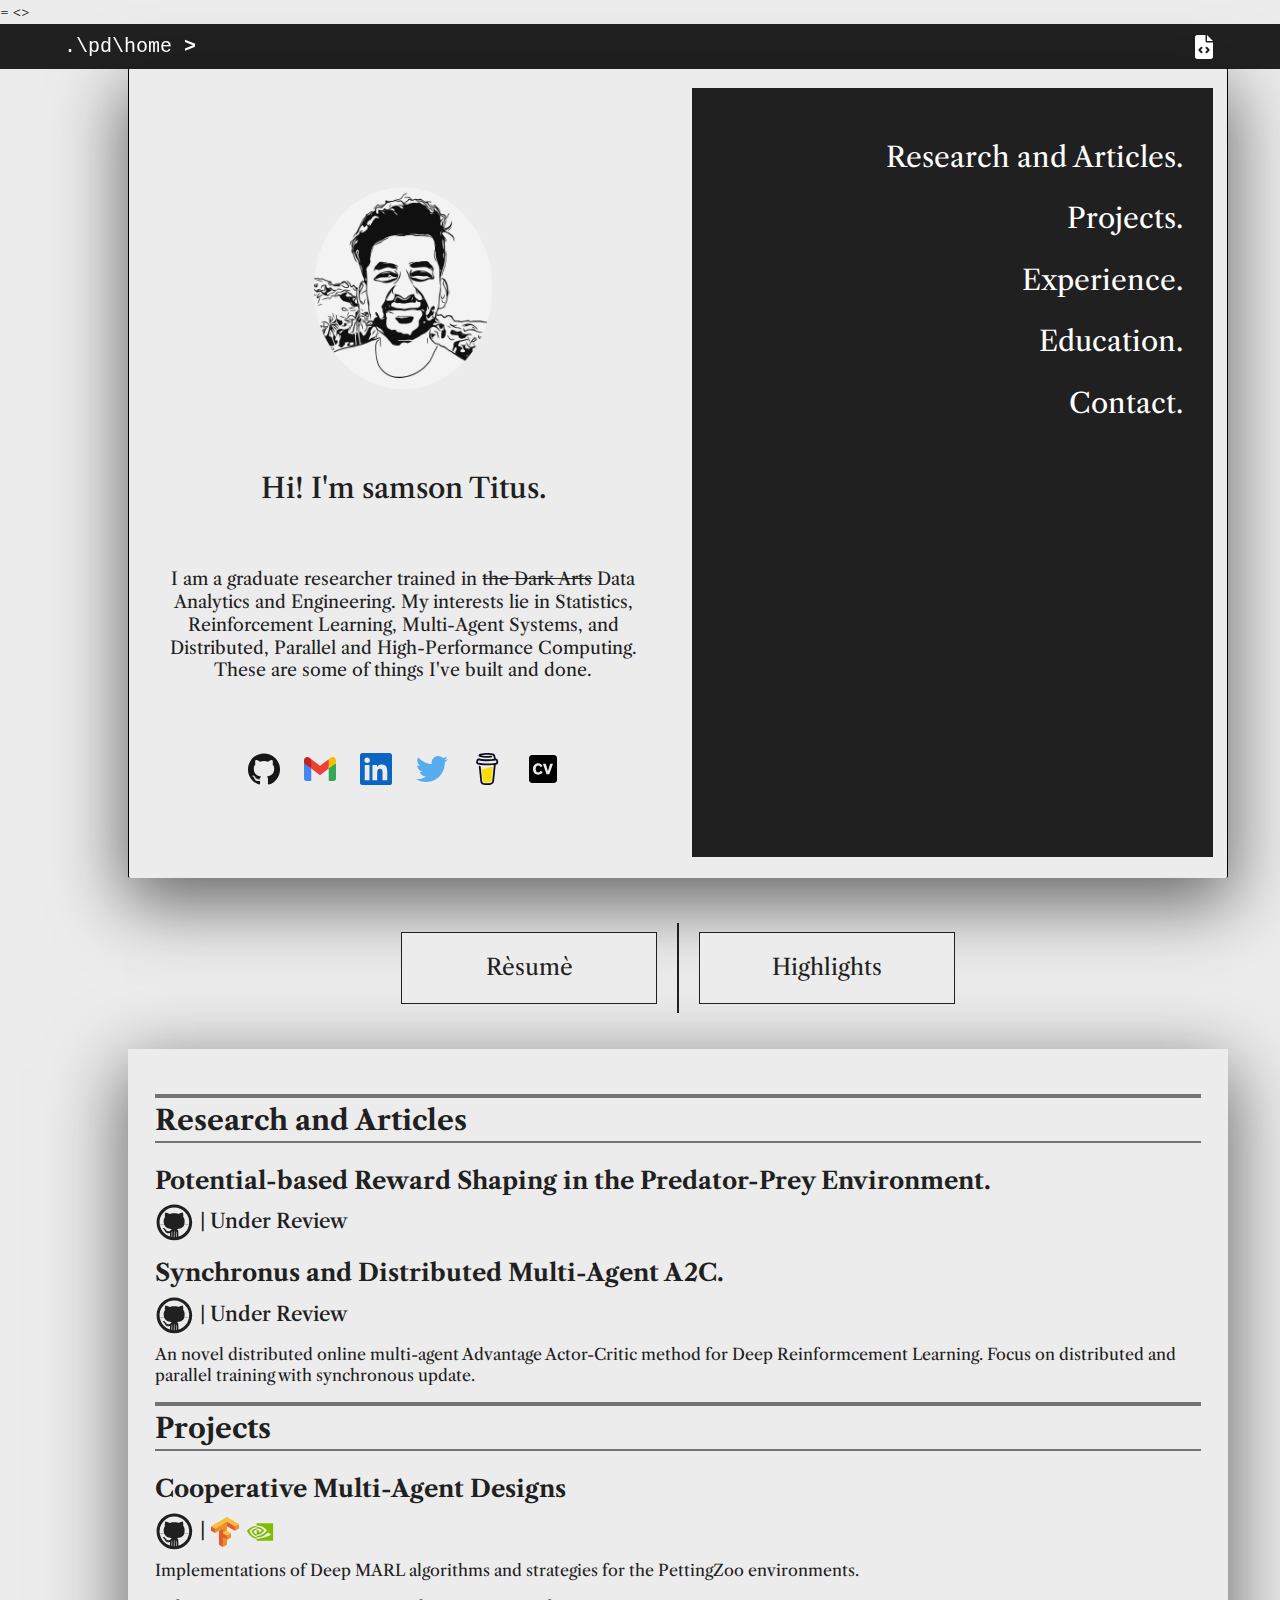
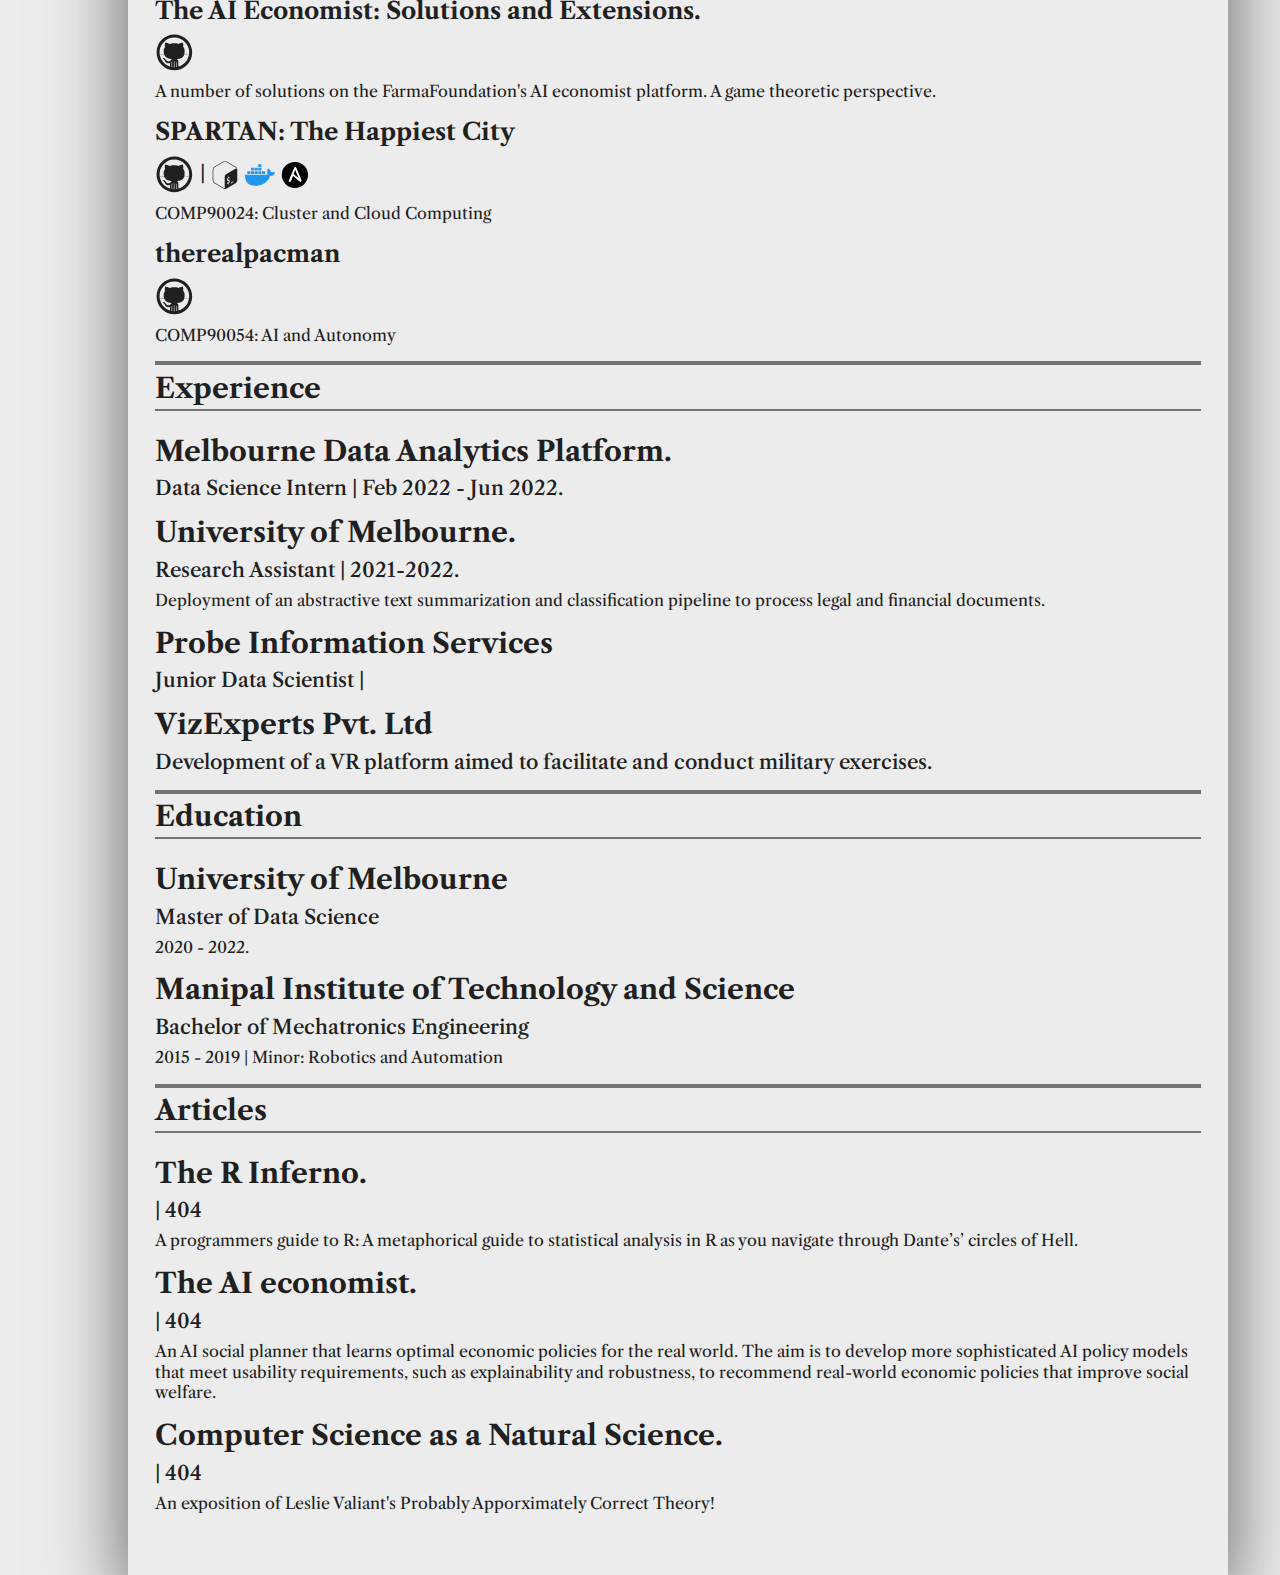
==== commit d36559a5: "modification du nom" ====
--- a/index.html
+++ b/index.html
@@ -22,7 +22,7 @@
                     <div class="item1" style="grid-row-start: span 2">
                         <img class=mugshot src="images/mugshot.png" alt="mugshot here!">
                     </div>
-                    <h3 class="item2" style="grid-row-start:3">Hi! I'm Priyam Dalmia.</h3>
+                    <h3 class="item2" style="grid-row-start:3">Hi! I'm samson Titus.</h3>
                     <p class="item3" style="font-size:1.1em">I am a graduate researcher trained in <del>the Dark Arts</del> Data Analytics and Engineering. My interests lie in Statistics, Reinforcement Learning, Multi-Agent Systems, 
                     and Distributed, Parallel and High-Performance Computing. These are some of things I've built and done.</p>
                     <div class="item4 contact-icons" style="grid-row-start:5">
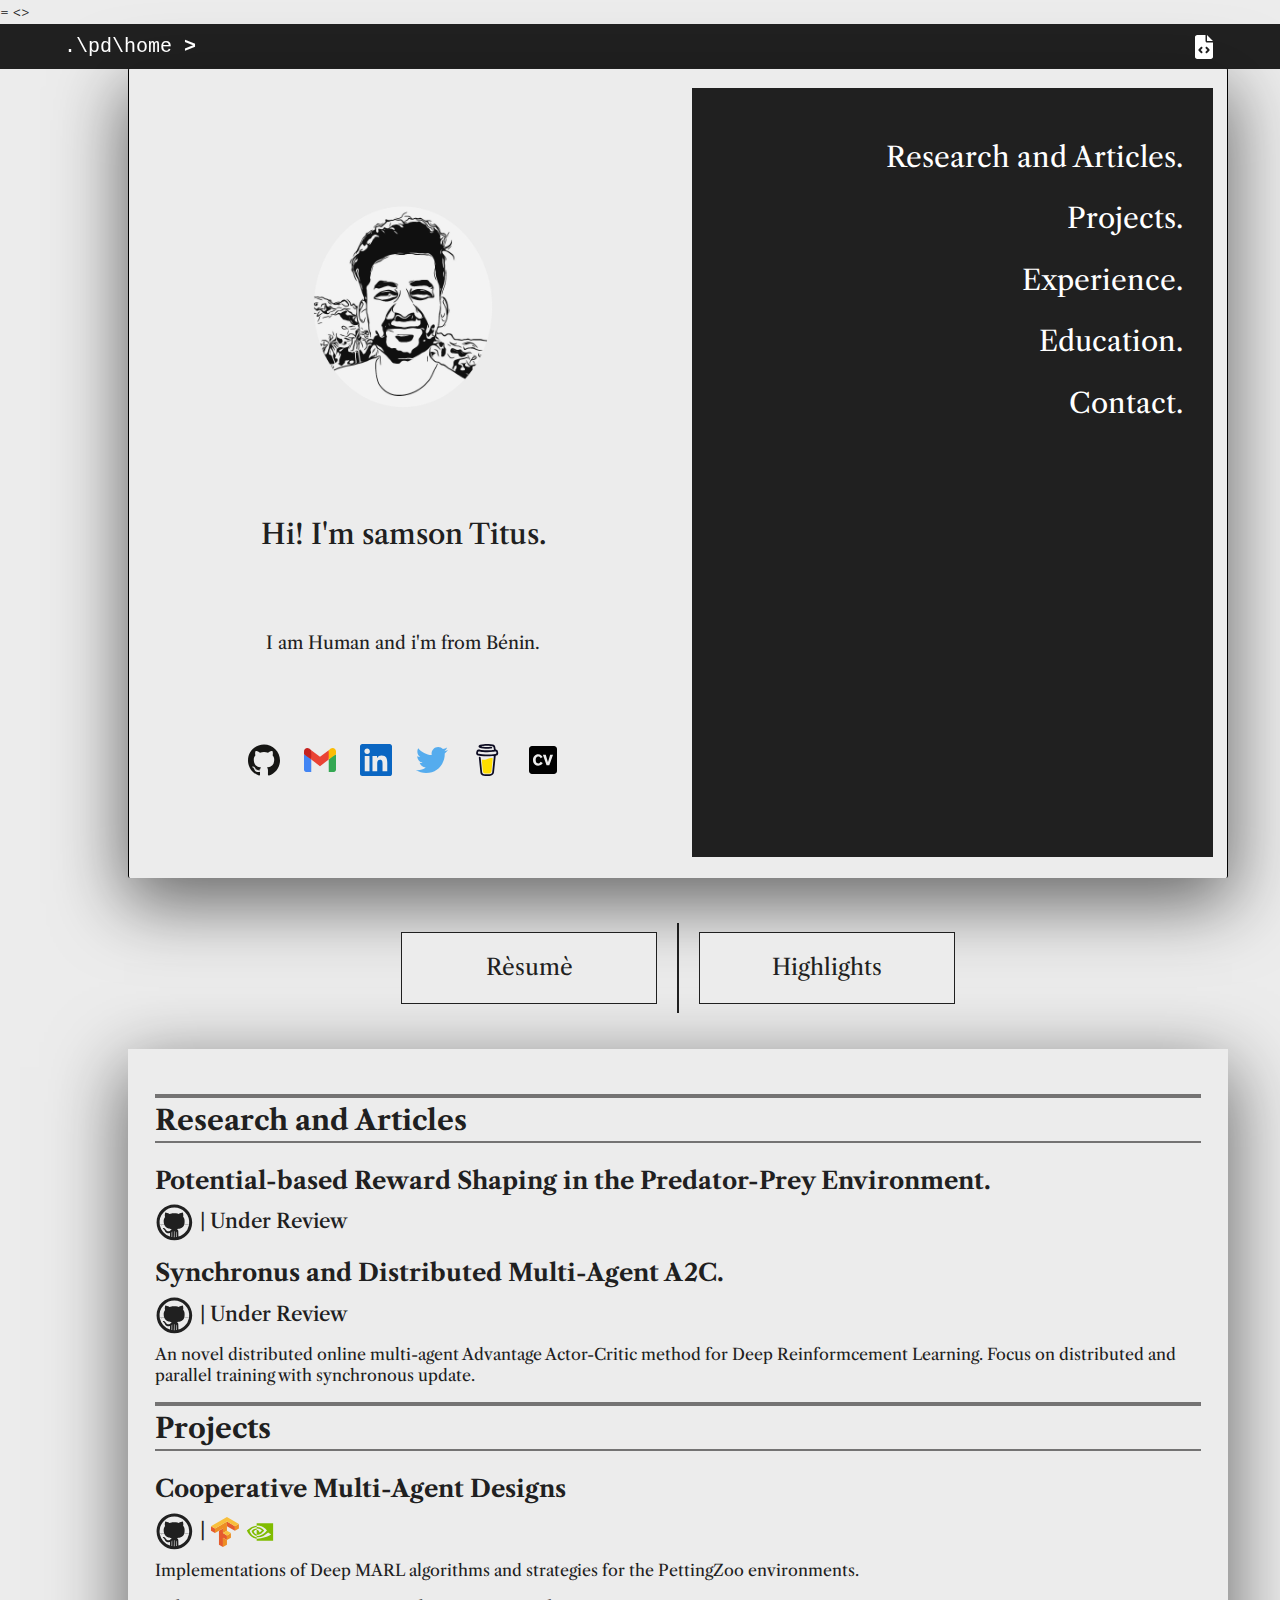
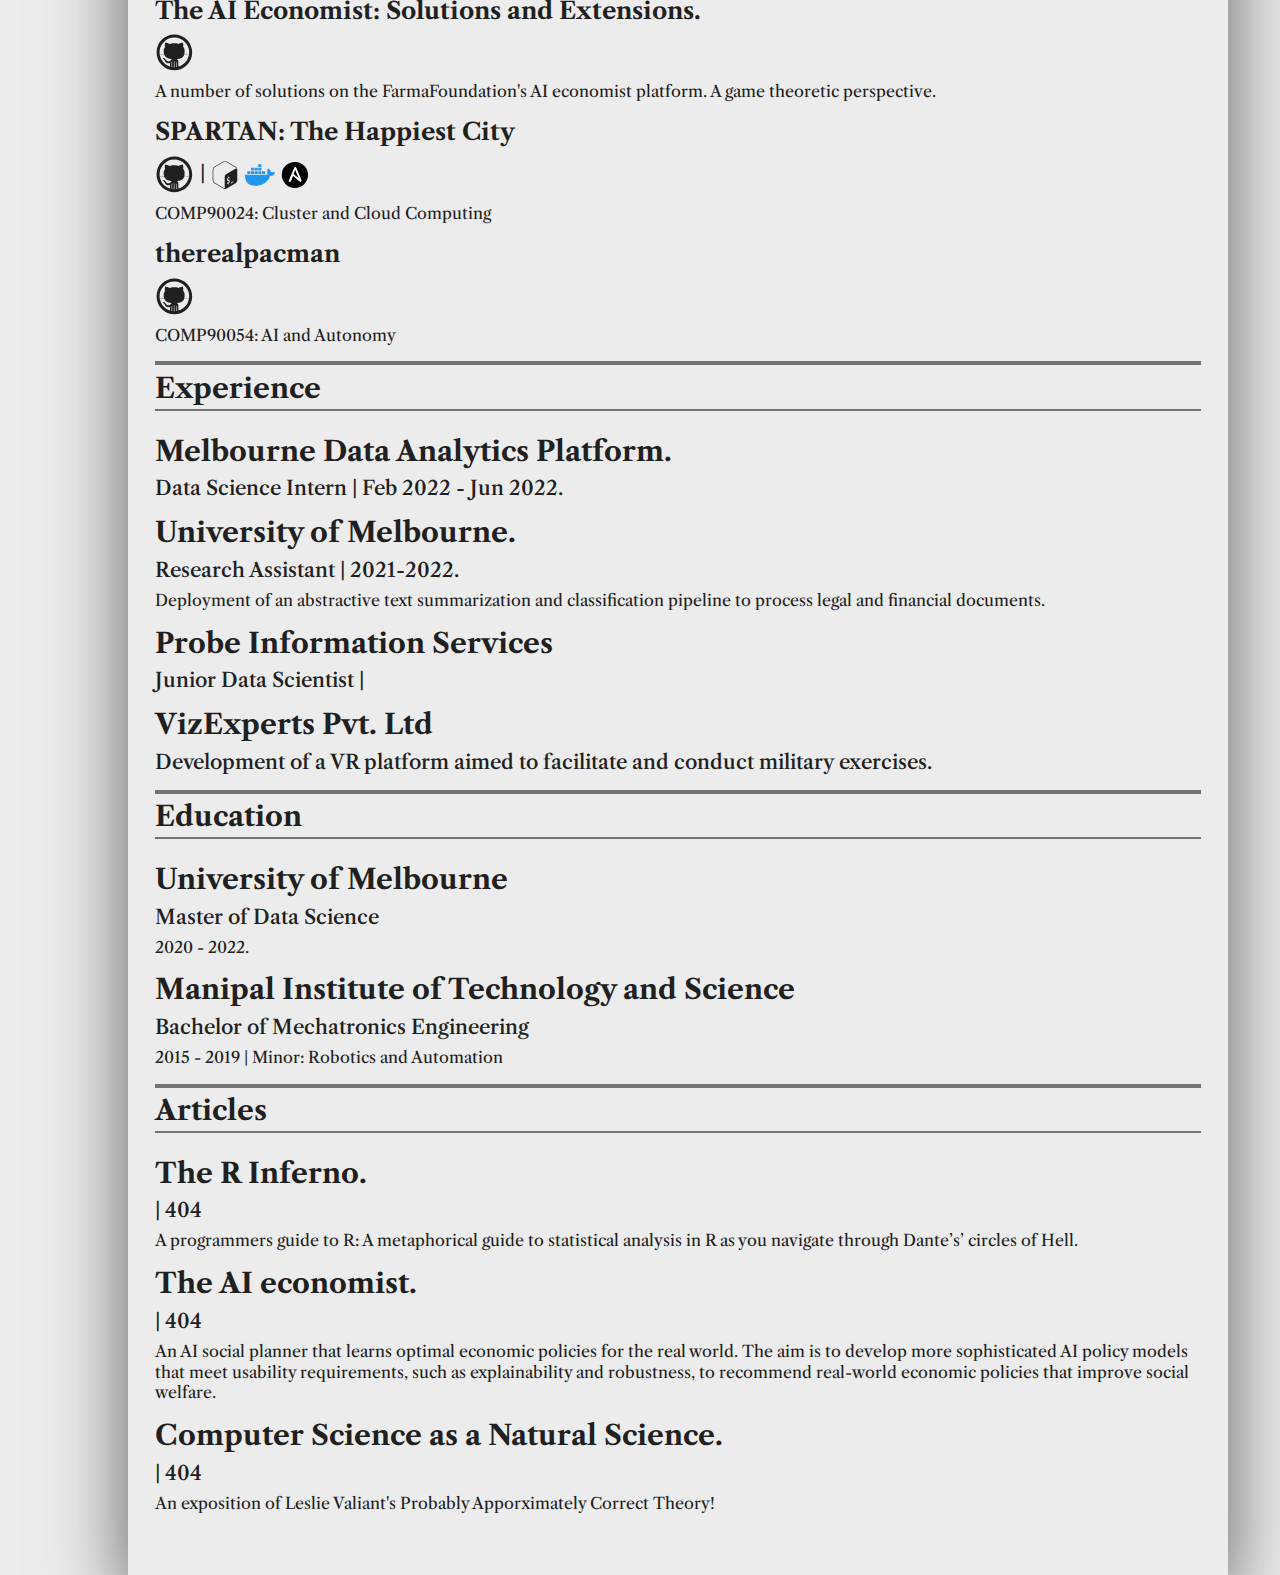
==== commit 00d883b8: "Description Personnel" ====
--- a/index.html
+++ b/index.html
@@ -23,8 +23,7 @@
                         <img class=mugshot src="images/mugshot.png" alt="mugshot here!">
                     </div>
                     <h3 class="item2" style="grid-row-start:3">Hi! I'm samson Titus.</h3>
-                    <p class="item3" style="font-size:1.1em">I am a graduate researcher trained in <del>the Dark Arts</del> Data Analytics and Engineering. My interests lie in Statistics, Reinforcement Learning, Multi-Agent Systems, 
-                    and Distributed, Parallel and High-Performance Computing. These are some of things I've built and done.</p>
+                    <p class="item3" style="font-size:1.1em">I am  Human  and i'm from Bénin.</p>
                     <div class="item4 contact-icons" style="grid-row-start:5">
                             <a href="https://github.com/priyamDalmia/priyamDalmia.github.io">
                                 <svg aria-hidden="true" role="img" width="2em" height="2em" preserveAspectRatio="xMidYMid meet" viewBox="0 0 256 250"><path fill="#161614" d="M128.001 0C57.317 0 0 57.307 0 128.001c0 56.554 36.676 104.535 87.535 121.46c6.397 1.185 8.746-2.777 8.746-6.158c0-3.052-.12-13.135-.174-23.83c-35.61 7.742-43.124-15.103-43.124-15.103c-5.823-14.795-14.213-18.73-14.213-18.73c-11.613-7.944.876-7.78.876-7.78c12.853.902 19.621 13.19 19.621 13.19c11.417 19.568 29.945 13.911 37.249 10.64c1.149-8.272 4.466-13.92 8.127-17.116c-28.431-3.236-58.318-14.212-58.318-63.258c0-13.975 5-25.394 13.188-34.358c-1.329-3.224-5.71-16.242 1.24-33.874c0 0 10.749-3.44 35.21 13.121c10.21-2.836 21.16-4.258 32.038-4.307c10.878.049 21.837 1.47 32.066 4.307c24.431-16.56 35.165-13.12 35.165-13.12c6.967 17.63 2.584 30.65 1.255 33.873c8.207 8.964 13.173 20.383 13.173 34.358c0 49.163-29.944 59.988-58.447 63.157c4.591 3.972 8.682 11.762 8.682 23.704c0 17.126-.148 30.91-.148 35.126c0 3.407 2.304 7.398 8.792 6.14C219.37 232.5 256 184.537 256 128.002C256 57.307 198.691 0 128.001 0Zm-80.06 182.34c-.282.636-1.283.827-2.194.39c-.929-.417-1.45-1.284-1.15-1.922c.276-.655 1.279-.838 2.205-.399c.93.418 1.46 1.293 1.139 1.931Zm6.296 5.618c-.61.566-1.804.303-2.614-.591c-.837-.892-.994-2.086-.375-2.66c.63-.566 1.787-.301 2.626.591c.838.903 1 2.088.363 2.66Zm4.32 7.188c-.785.545-2.067.034-2.86-1.104c-.784-1.138-.784-2.503.017-3.05c.795-.547 2.058-.055 2.861 1.075c.782 1.157.782 2.522-.019 3.08Zm7.304 8.325c-.701.774-2.196.566-3.29-.49c-1.119-1.032-1.43-2.496-.726-3.27c.71-.776 2.213-.558 3.315.49c1.11 1.03 1.45 2.505.701 3.27Zm9.442 2.81c-.31 1.003-1.75 1.459-3.199 1.033c-1.448-.439-2.395-1.613-2.103-2.626c.301-1.01 1.747-1.484 3.207-1.028c1.446.436 2.396 1.602 2.095 2.622Zm10.744 1.193c.036 1.055-1.193 1.93-2.715 1.95c-1.53.034-2.769-.82-2.786-1.86c0-1.065 1.202-1.932 2.733-1.958c1.522-.03 2.768.818 2.768 1.868Zm10.555-.405c.182 1.03-.875 2.088-2.387 2.37c-1.485.271-2.861-.365-3.05-1.386c-.184-1.056.893-2.114 2.376-2.387c1.514-.263 2.868.356 3.061 1.403Z"/></svg>
